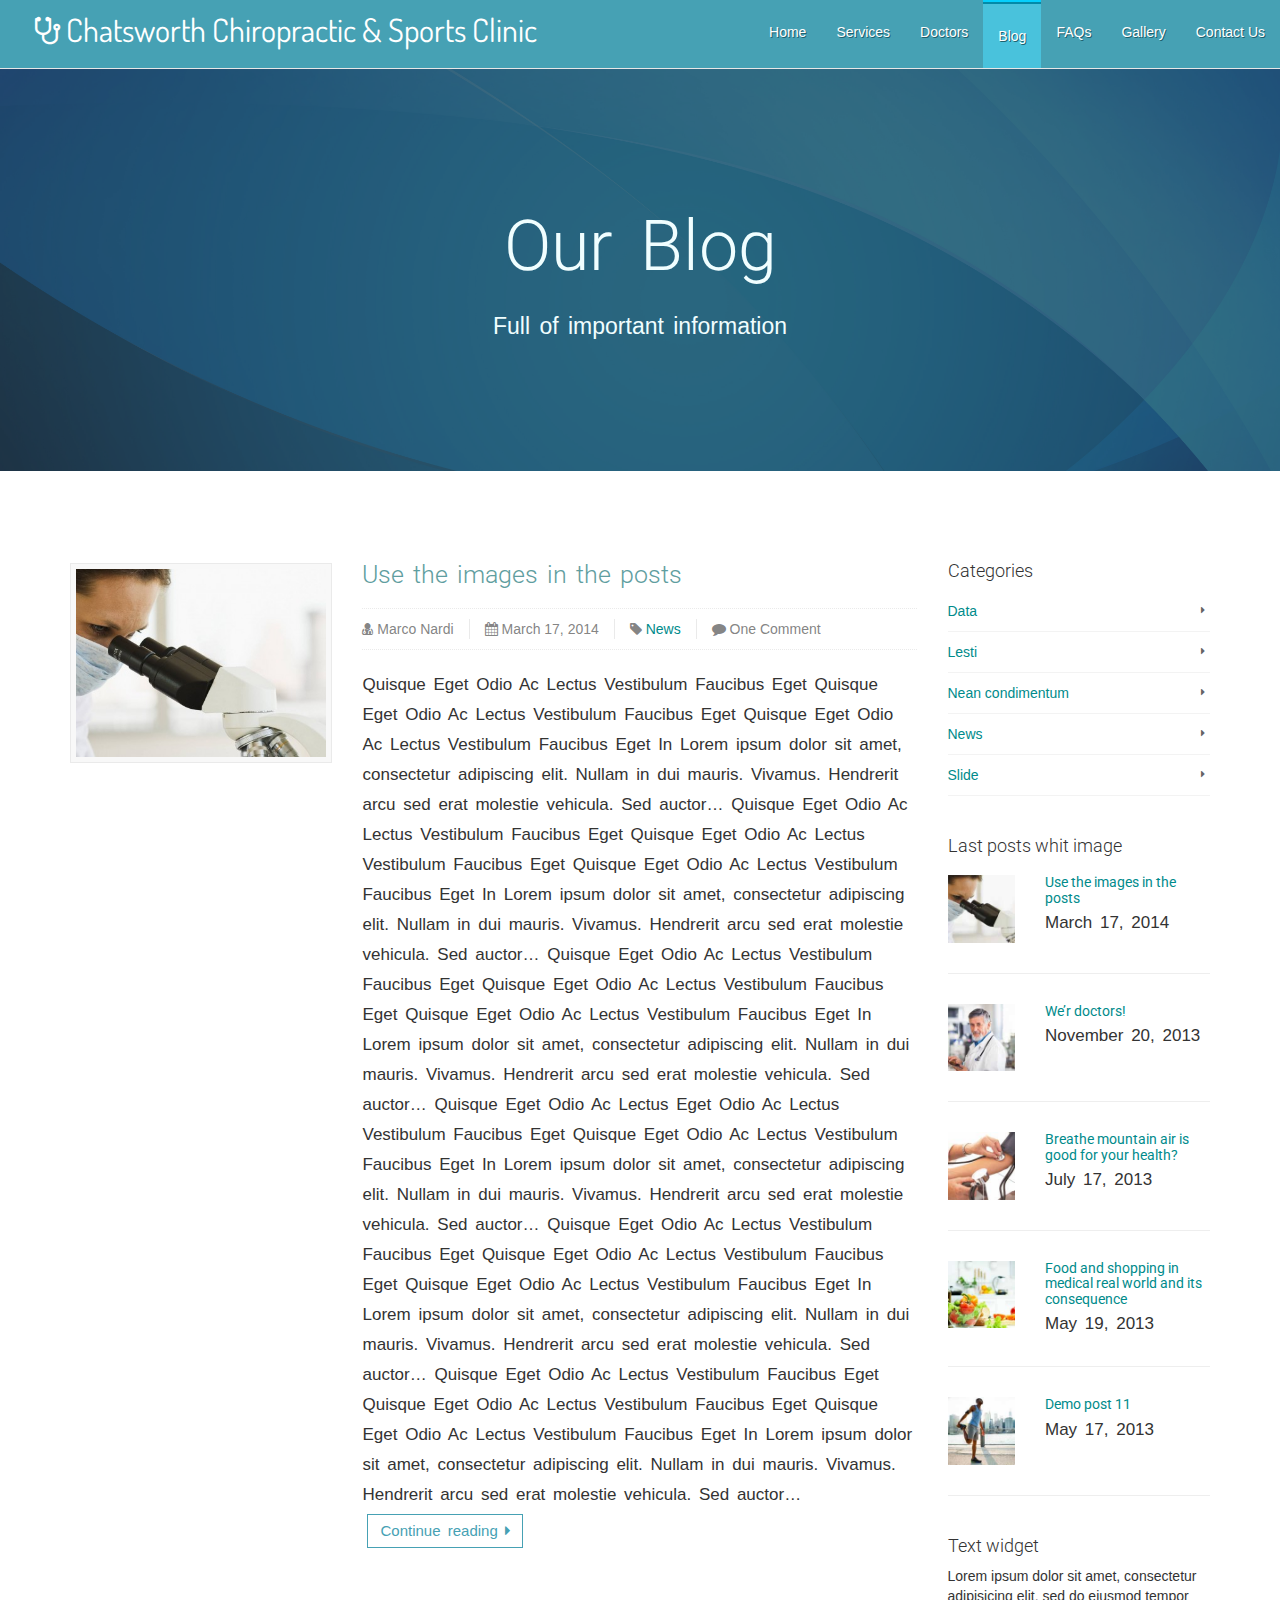
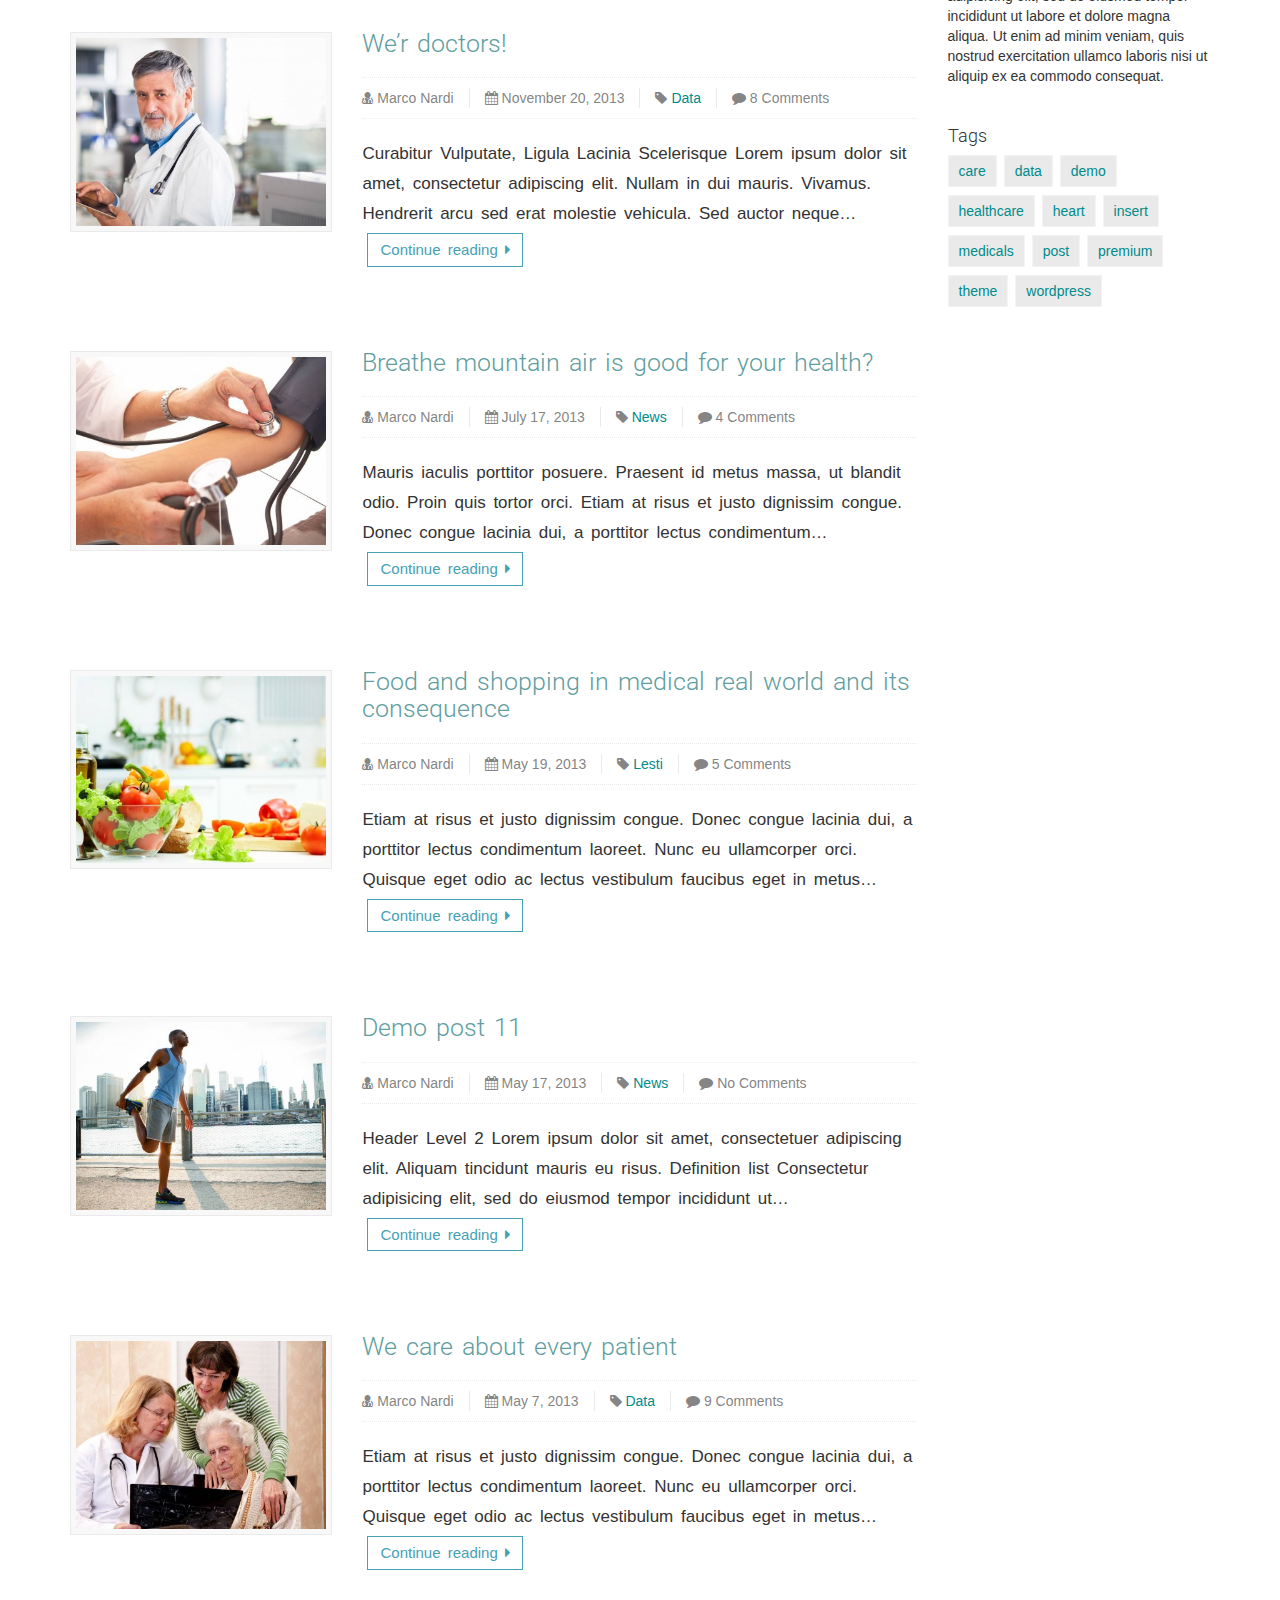
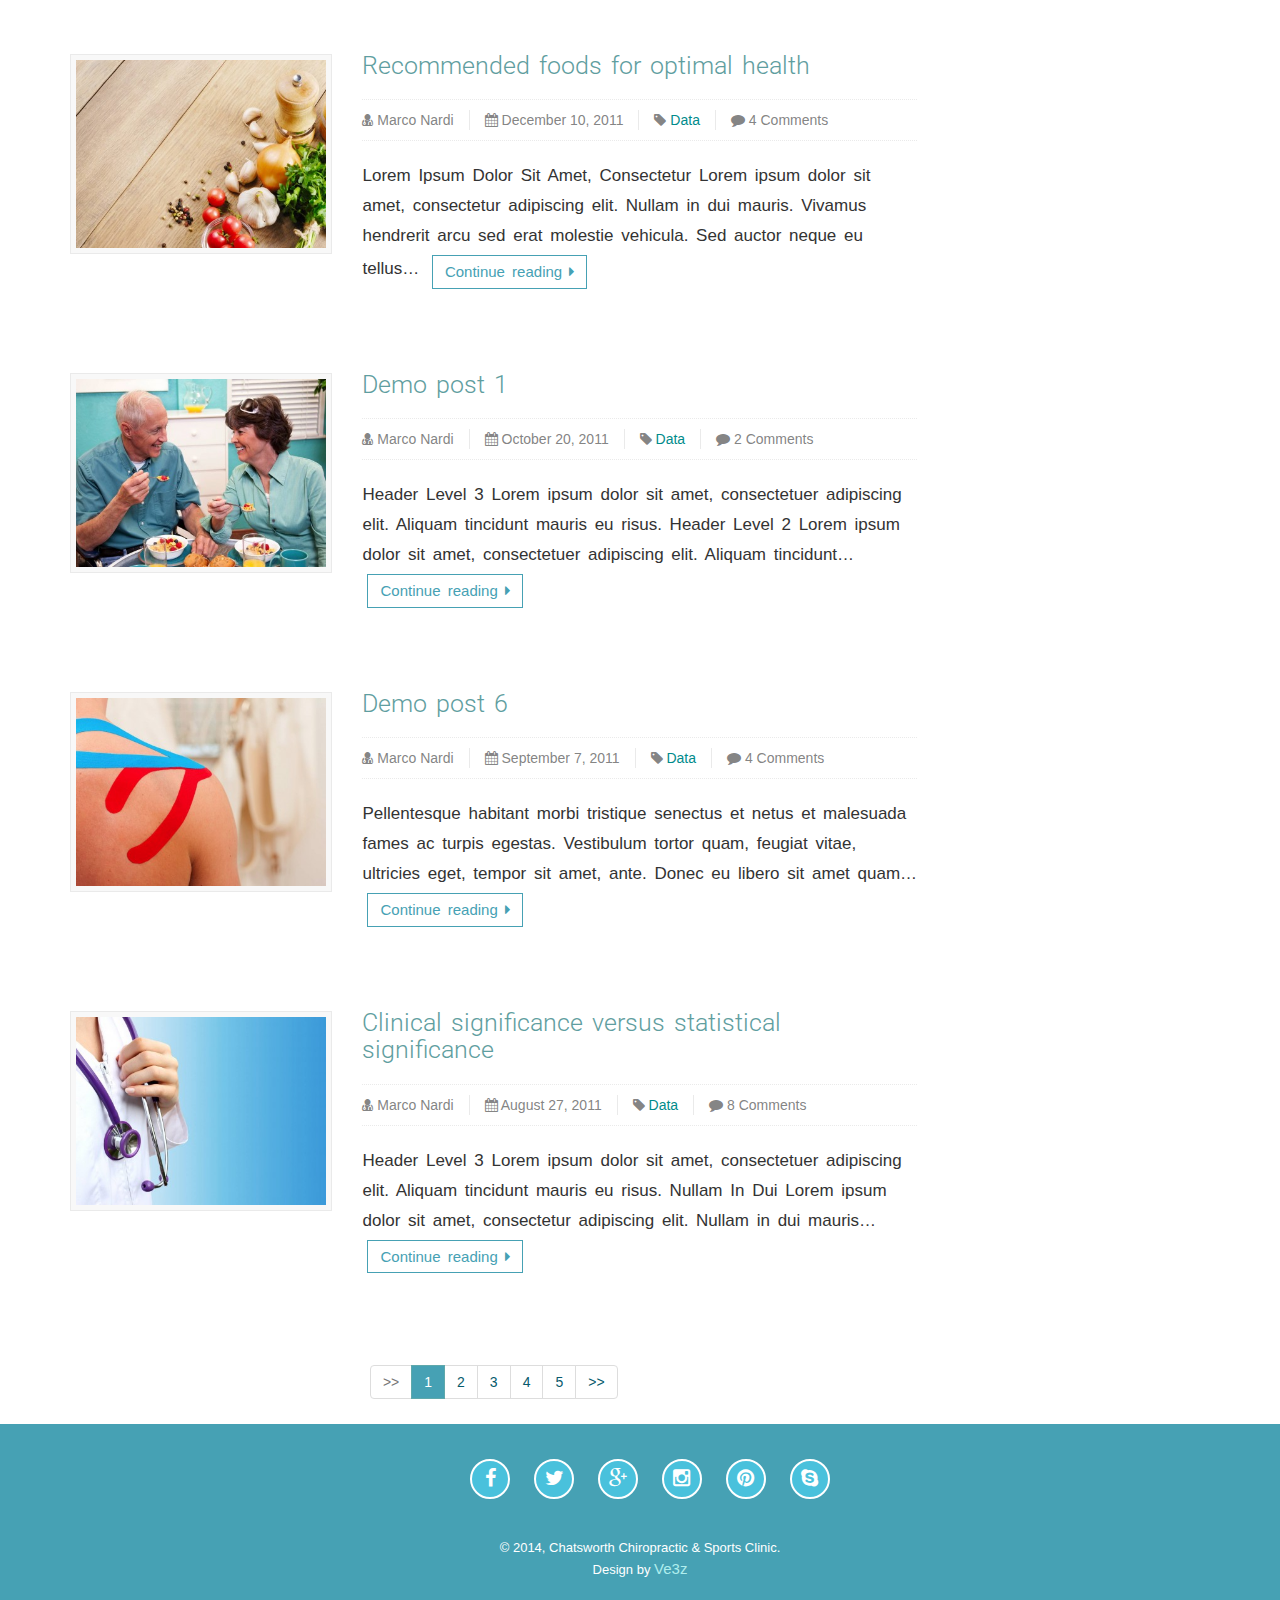
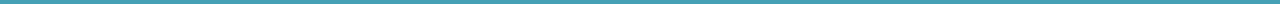
==== blog.html @ d9f6e572 "initial" ====
<!DOCTYPE html>

<html>

	<head>
		<meta charset="UTF-8">
		<meta http-equiv="X-UA-Compatible" content="IE=edge">
	    <meta name="viewport" content="width=device-width, initial-scale=1">
		<link rel="shortcut icon" href="img/season-change.jpg" type="image/x-icon">
		<meta name="keywords" content="Chatsworth Chiropractic and Sports Clinic, Chiropractic, Chiropractor, mr magan , sports clinic" />
		<title>Chatsworth Chiropractic and Sports Clinic</title>
	    <link href='http://fonts.googleapis.com/css?family=Abel' rel='stylesheet' type='text/css'>
	    <!-- <link href='http://fonts.googleapis.com/css?family=Pontano+Sans' rel='stylesheet' type='text/css'>
	    <link href='http://fonts.googleapis.com/css?family=Alegreya+Sans:300,400,500,700' rel='stylesheet' type='text/css'> -->
	    <link href='http://fonts.googleapis.com/css?family=Roboto:400,300,500' rel='stylesheet' type='text/css'>
	    <link href='http://fonts.googleapis.com/css?family=Dosis:300,400,500,600' rel='stylesheet' type='text/css'>
	    

		<link rel="stylesheet" type="text/css" href="assets/css/animate.css">
		<link rel="stylesheet" type="text/css" href="assets/css/bootstrap.min.css">
		<link rel="stylesheet" type="text/css" href="assets/css/font-awesome.min.css">
		<link rel="stylesheet" type="text/css" href="assets/css/main.css">
	</head>

	<body>
		<section class= "navs">
			<nav class="navbar navbar-default navbar-fixed-top" role="navigation">
  				<div class="container-fluid">
    				<!-- Brand and toggle get grouped for better mobile display -->
    				<div class="navbar-header">
      					<button type="button" class="navbar-toggle collapsed" data-toggle="collapse" data-target="#bs-example-navbar-collapse-1">
					        <span class="sr-only">Toggle navigation</span>
					        <span class="icon-bar"></span>
					        <span class="icon-bar"></span>
					        <span class="icon-bar"></span>
	      				</button>
	      				<a class="navbar-brand logo" href="#">
	      					<span><i class="fa fa-stethoscope"></i></span>
	      					Chatsworth Chiropractic & Sports Clinic
	      				</a>
	    			</div>

    		<!-- Collect the nav links, forms, and other content for toggling -->
				    <div class="collapse navbar-collapse" id="bs-example-navbar-collapse-1">
				    	<ul class="nav navbar-nav navbar-right">
					        <li><a href="index.html">Home</a></li>
					        <li><a href="services.html">Services</a></li>
					        <li><a href="doctors.html">Doctors</a></li>
					        <li class="active"><a href="#">Blog</a></li>
							<li><a href="faq.html">FAQs</a></li>
							<li><a href="gallery.html">Gallery</a></li>
							<li><a href="contact.html">Contact Us</a></li>
				      	</ul>
				    </div><!-- /.navbar-collapse -->
				</div><!-- /.container-fluid -->
			</nav>
		</section>

		<section class="blog-title text-center">
			<div class="blog-wrapper">
				<div class="container">
					<div class= "row">	
						<h1 class="headline">Our Blog</h1>
					</div>
					<div class="row">
						<div class="sub-headline">
							<p>Full of important information</p>
						</div>
					</div>	
				</div>
			</div>
		</section>

		<section class= "blog-content">
			<div class= "container">
				<div class= "row">
					<main class="blog1col col-md-9">
			    		<div class="archive">						
							<article class="row">
								
								<div class="col-md-4 col-sm-4">
									<img src="assets/img/blog1.jpg" class="img-responsive center-block img-padder" alt="Medical Theme Health and Care">
								</div>

								<div class="col-md-8 col-sm-8">
									<h4>
										<a href="#">
											Use the images in the posts
										</a>
									</h4>
									<ul class="list-inline info">
										<li><i class="fa fa-user-md"></i> Marco Nardi</li>
										<li><i class="fa fa-calendar"></i> March 17, 2014</li>
										<li><i class="fa fa-tag"></i> <a href="#">News</a></li>
										<li><i class="fa fa-comment"></i> One Comment</li>
									</ul>
								
									<p>
										Quisque Eget Odio Ac Lectus 
										Vestibulum Faucibus Eget Quisque
										 Eget Odio Ac Lectus Vestibulum
										  Faucibus Eget Quisque Eget Odio Ac Lectus Vestibulum Faucibus Eget In Lorem ipsum dolor sit amet, consectetur adipiscing elit. Nullam in dui mauris. Vivamus. Hendrerit arcu sed erat molestie vehicula. Sed auctor…  
										Quisque Eget Odio Ac Lectus 
										Vestibulum Faucibus Eget Quisque
										 Eget Odio Ac Lectus Vestibulum
										  Faucibus Eget Quisque Eget Odio Ac Lectus Vestibulum Faucibus Eget In Lorem ipsum dolor sit amet, consectetur adipiscing elit. Nullam in dui mauris. Vivamus. Hendrerit arcu sed erat molestie vehicula. Sed auctor…  
										Quisque Eget Odio Ac Lectus 
										Vestibulum Faucibus Eget Quisque
										 Eget Odio Ac Lectus Vestibulum
										  Faucibus Eget Quisque Eget Odio Ac Lectus Vestibulum Faucibus Eget In Lorem ipsum dolor sit amet, consectetur adipiscing elit. Nullam in dui mauris. Vivamus. Hendrerit arcu sed erat molestie vehicula. Sed auctor…  
										Quisque Eget Odio Ac Lectus 
									
										 Eget Odio Ac Lectus Vestibulum
										  Faucibus Eget Quisque Eget Odio Ac Lectus Vestibulum Faucibus Eget In Lorem ipsum dolor sit amet, consectetur adipiscing elit. Nullam in dui mauris. Vivamus. Hendrerit arcu sed erat molestie vehicula. Sed auctor…  
										Quisque Eget Odio Ac Lectus 
										Vestibulum Faucibus Eget Quisque
										 Eget Odio Ac Lectus Vestibulum
										  Faucibus Eget Quisque Eget Odio Ac Lectus Vestibulum Faucibus Eget In Lorem ipsum dolor sit amet, consectetur adipiscing elit. Nullam in dui mauris. Vivamus. Hendrerit arcu sed erat molestie vehicula. Sed auctor…  
										Quisque Eget Odio Ac Lectus 
										Vestibulum Faucibus Eget Quisque
										 Eget Odio Ac Lectus Vestibulum
										  Faucibus Eget Quisque Eget Odio Ac Lectus Vestibulum Faucibus Eget In Lorem ipsum dolor sit amet, consectetur adipiscing elit. Nullam in dui mauris. Vivamus. Hendrerit arcu sed erat molestie vehicula. Sed auctor…  
										<a href="#" class="service-rm-btn btn btn-primary">
											Continue reading <i class="fa fa-caret-right"></i></a>
									</p>
									
										
								</div>
							</article>
						
												
							<article class="row">
								<div class="col-md-4 col-sm-4">
									<img src="assets/img/blog2.jpg" class="img-responsive center-block img-padder" alt="Medical Theme Health and Care">
								</div>

								<div class="col-md-8 col-sm-8">
									<h4>
										<a href="#">We’r doctors!</a>
									</h4>
									<ul class="list-inline info">
										<li><i class="fa fa-user-md"></i> Marco Nardi</li>
										<li><i class="fa fa-calendar"></i> November 20, 2013</li>
										<li><i class="fa fa-tag"></i> <a href="#">Data</a></li>
										<li><i class="fa fa-comment"></i> 8 Comments</li>
									</ul>
									<p>
										Curabitur Vulputate, Ligula Lacinia Scelerisque Lorem ipsum dolor sit amet, consectetur adipiscing elit. Nullam in dui mauris. Vivamus. Hendrerit arcu sed erat molestie vehicula. Sed auctor neque…  
										<a href="#" class="service-rm-btn btn btn-primary">
											Continue reading <i class="fa fa-caret-right"></i></a>
									</p>
								</div>
							</article>
								

							<article class="row">
								
								<div class="col-md-4 col-sm-4">
									<img src="assets/img/blog3.jpg" class="img-responsive center-block img-padder" alt="Medical Theme Health and Care">
								</div>

								<div class="col-md-8 col-sm-8">
									<h4>
										<a href="#">Breathe mountain air is good for your health?</a>
									</h4>
									<ul class="list-inline info">
										<li><i class="fa fa-user-md"></i> Marco Nardi</li>
										<li><i class="fa fa-calendar"></i> July 17, 2013</li>
										<li><i class="fa fa-tag"></i> <a href="#">News</a></li>
										<li><i class="fa fa-comment"></i> 4 Comments</li>
									</ul>
									<p>
										Mauris iaculis porttitor posuere. Praesent id metus massa, ut blandit odio. Proin quis tortor orci. Etiam at risus et justo dignissim congue. Donec congue lacinia dui, a porttitor lectus condimentum…  
										<a href="#" class="service-rm-btn btn btn-primary">
											Continue reading <i class="fa fa-caret-right"></i></a>
									</p>
								</div>
							</article>
						
												
							<article class="row">

								<div class="col-md-4 col-sm-4">
									<img src="assets/img/blog4.jpg" class="img-responsive center-block img-padder" alt="Medical Theme Health and Care">
								</div>

								<div class="col-md-8 col-sm-8">
									<h4>
										<a href="#">Food and shopping in medical real world and its consequence</a>
									</h4>
									<ul class="list-inline info">
										<li><i class="fa fa-user-md"></i> Marco Nardi</li>
										<li><i class="fa fa-calendar"></i> May 19, 2013</li>
										<li><i class="fa fa-tag"></i> <a href="#">Lesti</a></li>
										<li><i class="fa fa-comment"></i> 5 Comments</li>
									</ul>
									<p>
										Etiam at risus et justo dignissim congue. Donec congue lacinia dui, a porttitor lectus condimentum laoreet. Nunc eu ullamcorper orci. Quisque eget odio ac lectus vestibulum faucibus eget in metus…  
										<a href="#" class="service-rm-btn btn btn-primary">
											Continue reading <i class="fa fa-caret-right"></i></a>
									</p>
								</div>
							</article>
						
												
							<article class="row">
								<div class="col-md-4 col-sm-4">
									<img src="assets/img/blog5.jpg" class="img-responsive  center-block img-padder" alt="Medical Theme Health and Care">
								</div>
								<div class="col-md-8 col-sm-8">
									<h4>
										<a href="#">Demo post 11</a>
									</h4>
									<ul class="list-inline info">
										<li><i class="fa fa-user-md"></i> Marco Nardi</li>
										<li><i class="fa fa-calendar"></i> May 17, 2013</li>
										<li><i class="fa fa-tag"></i> <a href="#">News</a></li>
										<li><i class="fa fa-comment"></i> No Comments</li>
									</ul>
									<p>
										Header Level 2 Lorem ipsum dolor sit amet, consectetuer adipiscing elit. Aliquam tincidunt mauris eu risus. Definition list Consectetur adipisicing elit, sed do eiusmod tempor incididunt ut…  
										<a href="#" class="service-rm-btn btn btn-primary">
											Continue reading <i class="fa fa-caret-right"></i></a>
									</p>
								</div>
							</article>
								

							<article class="row">
								<div class="col-md-4 col-sm-4">
									<img src="assets/img/blog6.jpg" class="img-responsive center-block img-padder" alt="iStock_000008003914XLarge">
								</div>

								<div class="col-md-8 col-sm-8">
									<h4>
										<a href="#">We care about every patient</a>
									</h4>
									<ul class="list-inline info">
										<li><i class="fa fa-user-md"></i> Marco Nardi</li>
										<li><i class="fa fa-calendar"></i> May 7, 2013</li>
										<li><i class="fa fa-tag"></i> <a href="#">Data</a></li>
										<li><i class="fa fa-comment"></i> 9 Comments</li>
									</ul>
									<p>
										Etiam at risus et justo dignissim congue. Donec congue lacinia dui, a porttitor lectus condimentum laoreet. Nunc eu ullamcorper orci. Quisque eget odio ac lectus vestibulum faucibus eget in metus…  
										<a href="#" class="service-rm-btn btn btn-primary">
											Continue reading <i class="fa fa-caret-right"></i></a>
									</p>
								</div>
							</article>
								

							<article class="row">
								<div class="col-md-4 col-sm-4">
									<img src="assets/img/blog7.jpg" class="img-responsive center-block img-padder" alt="Medical Theme Health and Care">
								</div>

								<div class="col-md-8 col-sm-8">
									<h4>
										<a href="#">Recommended foods for optimal health</a>
									</h4>
									<ul class="list-inline info">
										<li><i class="fa fa-user-md"></i> Marco Nardi</li>
										<li><i class="fa fa-calendar"></i> December 10, 2011</li>
										<li><i class="fa fa-tag"></i> <a href="#">Data</a></li>
										<li><i class="fa fa-comment"></i> 4 Comments</li>
									</ul>
									<p>
										Lorem Ipsum Dolor Sit Amet, Consectetur Lorem ipsum dolor sit amet, consectetur adipiscing elit. Nullam in dui mauris. Vivamus hendrerit arcu sed erat molestie vehicula. Sed auctor neque eu tellus…  
										<a href="#" class="service-rm-btn btn btn-primary">
											Continue reading <i class="fa fa-caret-right"></i></a>
									</p>
								</div>
							</article>
								

							<article class="row">

								<div class="col-md-4 col-sm-4">
									<img src="assets/img/blog8.jpg" class="img-responsive center-block img-padder" alt="Medical Theme Health and Care">
								</div>

								<div class="col-md-8 col-sm-8">
									<h4>
										<a href="#">Demo post 1</a>
									</h4>
									<ul class="list-inline info">
										<li><i class="fa fa-user-md"></i> Marco Nardi</li>
										<li><i class="fa fa-calendar"></i> October 20, 2011</li>
										<li><i class="fa fa-tag"></i> <a href="#">Data</a></li>
										<li><i class="fa fa-comment"></i> 2 Comments</li>
									</ul>
									<p>
										Header Level 3 Lorem ipsum dolor sit amet, consectetuer adipiscing elit. Aliquam tincidunt mauris eu risus. Header Level 2 Lorem ipsum dolor sit amet, consectetuer adipiscing elit. Aliquam tincidunt…  
										<a href="#" class="service-rm-btn btn btn-primary">
											Continue reading <i class="fa fa-caret-right"></i></a>
									</p>
								</div>
							</article>
								

							<article class="row">

								<div class="col-md-4 col-sm-4">
									<img src="assets/img/blog9.jpg" class="img-responsive center-block img-padder" alt="fisioterapia4">
								</div>

								<div class="col-md-8 col-sm-8">
									<h4>
										<a href="#">Demo post 6</a>
									</h4>
									<ul class="list-inline info">
										<li><i class="fa fa-user-md"></i> Marco Nardi</li>
										<li><i class="fa fa-calendar"></i> September 7, 2011</li>
										<li><i class="fa fa-tag"></i> <a href="#">Data</a></li>
										<li><i class="fa fa-comment"></i> 4 Comments</li>
									</ul>
								
									<p>
										Pellentesque habitant morbi tristique senectus et netus et malesuada fames ac turpis egestas. Vestibulum tortor quam, feugiat vitae, ultricies eget, tempor sit amet, ante. Donec eu libero sit amet quam…  
										<a href="#" class="service-rm-btn btn btn-primary">
											Continue reading <i class="fa fa-caret-right"></i></a>
									</p>
								</div>
							</article>
						
												
							<article class="row">

								<div class="col-md-4 col-sm-4">
									<img src="assets/img/blog10.jpg" class="img-responsive center-block img-padder" alt="Fotolia_29513120_Subscription_XL">
								</div>

								<div class="col-md-8 col-sm-8">
									<h4>
										<a href="#">Clinical significance versus statistical significance</a>
									</h4>
									<ul class="list-inline info">
										<li><i class="fa fa-user-md"></i> Marco Nardi</li>
										<li><i class="fa fa-calendar"></i> August 27, 2011</li>
										<li><i class="fa fa-tag"></i> <a href="#">Data</a></li>
										<li><i class="fa fa-comment"></i> 8 Comments</li>
									</ul>
								
									<p>
										Header Level 3 Lorem ipsum dolor sit amet, consectetuer adipiscing elit. Aliquam tincidunt mauris eu risus. Nullam In Dui Lorem ipsum dolor sit amet, consectetur adipiscing elit. Nullam in dui mauris…  
										<a href="#" class="service-rm-btn btn btn-primary">
											Continue reading <i class="fa fa-caret-right"></i></a>
									</p>
								</div>
							</article>
						
																	
							<div class="row">
				    			<div class="col-md-6 col-md-offset-3 text-center">
				    				<ul class="pagination">
										<li class="disabled"><a href="#">&gt;&gt;</a></li>
										<li class="active"><a href="#">1 <span class="sr-only">(current)</span></a></li>
									  	<li><a href="#">2</a></li>
									  	<li><a href="#">3</a></li>
									  	<li><a href="#">4</a></li>
									  	<li><a href="#">5</a></li>
									  	<li><a href="#">&gt;&gt;</a></li>
									</ul>
				    			</div>
				    		</div>
						</div>  <!-- end of archive -->
					</main>


					<aside class="col-md-3 ">
						<div class="widget widget_categories" id="categories-3">
							<h4><span>Categories</span></h4>
							<ul>
								<li class="cat-item cat-item-4">
									<a href="#" title="View all posts filed under Data">Data</a>
								</li>

								<li class="cat-item cat-item-3">
									<a href="#" title="View all posts filed under Lesti">Lesti</a>
								</li>

								<li class="cat-item cat-item-5">
									<a href="#" title="View all posts filed under Nean condimentum">Nean condimentum</a>
								</li>

								<li class="cat-item cat-item-1">
									<a href="#" title="View all posts filed under News">News</a>
								</li>

								<li class="cat-item cat-item-21">
									<a href="#" title="View all posts filed under Slide">Slide</a>
								</li>
							</ul>
						</div>

						<div class="widget widget_iw_last_posts" id="iw_last_posts-3">
							<h4><span>Last posts whit image</span></h4>		
							<div class="row">
								<div class="col-md-4 col-xs-3">
									<a href="#">
										<img src="assets/img/blog1_min.jpg" class="img-responsive h5 wp-post-image" alt="Medical Theme Health and Care">
									</a>
								</div>
							
								<div class="col-md-8 col-xs-9">
									<h5>
										<a href="#">Use the images in the posts</a>
									</h5>
									<p>
										<time datetime="2014-03-17">March 17, 2014</time>
										<br>
									</p>
								</div>
							</div><!-- /.row -->

							<hr>
												
							<div class="row">
								<div class="col-md-4 col-xs-3">
									<a href="#">
										<img src="assets/img/blog2_min.jpg" class="img-responsive h5 wp-post-image" alt="Medical Theme Health and Care">
									</a>
								</div>
							
								<div class="col-md-8 col-xs-9">
									<h5>
										<a href="#">We’r doctors!</a>
									</h5>
									<p>
										<time datetime="2013-11-20">November 20, 2013</time><br>
									</p>
								</div>
							</div><!-- /.row -->
							<hr>
												
							<div class="row">
								<div class="col-md-4 col-xs-3">
									<a href="#">
										<img src="assets/img/blog3_min.jpg" class="img-responsive h5 wp-post-image" alt="Medical Theme Health and Care">
									</a>
								</div>
							
								<div class="col-md-8 col-xs-9">
									<h5>
										<a href="#">Breathe mountain air is good for your health?
										</a>
									</h5>
									<p>
										<time datetime="2013-07-17">July 17, 2013</time><br>
									</p>
								</div>
							</div><!-- /.row -->
							<hr>
						
												
							<div class="row">
								<div class="col-md-4 col-xs-3">
									<a href="#">
										<img src="assets/img/blog4_min.jpg" class="img-responsive h5 wp-post-image" alt="Medical Theme Health and Care">
									</a>
								</div>
							
								<div class="col-md-8 col-xs-9">
									<h5>
										<a href="#">Food and shopping in medical real world and its consequence</a>
									</h5>
									<p>
										<time datetime="2013-05-19">May 19, 2013</time><br>
									</p>
								</div>
							</div><!-- /.row -->
							<hr>
											
							<div class="row">
								<div class="col-md-4 col-xs-3">
									<a href="#">
										<img src="assets/img/blog5_min.jpg" class="img-responsive h5 wp-post-image" alt="Medical Theme Health and Care">
									</a>
								</div>
							
								<div class="col-md-8 col-xs-9">
									<h5>
										<a href="#">Demo post 11</a>
									</h5>
									<p>
										<time datetime="2013-05-17">May 17, 2013</time><br>
									</p>
								</div>
							</div><!-- /.row -->
							<hr>
						            
	    				</div>
	    				<div class="widget widget_text" id="text-3">
	    					<h4>
	    						<span>Text widget</span>
	    					</h4>
    						<div class="textwidget">
    							Lorem ipsum dolor sit amet, consectetur adipisicing elit, sed do eiusmod tempor incididunt ut labore et dolore magna aliqua. Ut enim ad minim veniam, quis nostrud exercitation ullamco laboris nisi ut aliquip ex ea commodo consequat.
    						</div>
						</div>
						<div class="widget widget_tag_cloud" id="tag_cloud-3">
							<h4><span>Tags</span></h4>
							<div class="tagcloud">
								<a href="#" title="2 topics" style="font-size: 16.4pt;">care</a>
								<a href="#" title="2 topics" style="font-size: 16.4pt;">data</a>
								<a href="#" title="2 topics" style="font-size: 16.4pt;">demo</a>
								<a href="#" title="2 topics" style="font-size: 16.4pt;">healthcare</a>
								<a href="#" title="1 topic" style="font-size: 8pt;">heart</a>
								<a href="#" title="1 topic" style="font-size: 8pt;">insert</a>
								<a href="#" title="3 topics" style="font-size: 22pt;">medicals</a>
								<a href="#" title="2 topics" style="font-size: 16.4pt;">post</a>
								<a href="#" title="2 topics" style="font-size: 16.4pt;">premium</a>
								<a href="#" title="1 topic" style="font-size: 8pt;">theme</a>
								<a href="#" title="3 topics" style="font-size: 22pt;">wordpress</a>
							</div>
						</div>
					</aside>
				</div>  <!-- end of row -->
			</div>  <!-- end of container -->
		</section>

		<section id="footer">
			<div class="container">
				<div class="row">
					<div class="col-md-6 col-md-offset-3">
						<ul class="text-center contact">
				        	<li class= "socials-icons">
								<a href="#" data-toggle="tooltip" title="Share in Facebook" class="facebook"><i class="fa fa-facebook"></i></a>
							</li>
							<li class= "socials-icons">
								<a href="#" data-toggle="tooltip" title="Share in Twitter" class="twitter"><i class="fa fa-twitter"></i></a>
							</li>
							<li class= "socials-icons">
								<a href="#" data-toggle="tooltip" title="Share in Google +" class="google-plus"><i class="fa fa-google-plus"></i></a>
							</li>
							<li class= "socials-icons">
								<a href="#" data-toggle="tooltip" title="Share in Instagram" class="instagram"><i class="fa fa-instagram"></i></a>
							</li>
							<li class= "socials-icons">
								<a href="#" data-toggle="tooltip" title="Share in Pinterest" class="pinterest"><i class="fa fa-pinterest"></i></a>
							</li>
							<li class= "socials-icons">
								<a href="#" data-toggle="tooltip" title="Connect with Skype" class="skype"><i class="fa fa-skype"></i></a>
							</li>
				      	</ul>
					</div>
				</div>
				<div class="row">
					<div class="col-md-12">
						<div class="copy-right-text text-center">
							&copy;  2014, Chatsworth Chiropractic & Sports Clinic. <br>Design by <a href="https://www.ve3z.co.za.com/">Ve3z</a>
						</div>
					</div>
				</div>
			</div>
		</section>

		<script type="text/javascript" src="assets/js/jquery.min.js"></script>
		<script type="text/javascript" src="assets/js/wow.min.js"></script>
		<script type="text/javascript" src="assets/js/bootstrap.min.js"></script>
		<script type="text/javascript" src="assets/js/isotope.pkgd.min.js"></script>		



		<script>
      		new WOW().init();
		</script>

	</body>
</html>
---- assets/css/main.css ----
/*
Theme Name: HealthCare
Theme URI: http://themewagon.com/demo/HealthCare/
Author: ThemeWagon
Author URI: http://themewagon.com/
Description: A responsive theme for commercial medical purpose. Built with HTML5, CSS3, Bootstrap framework. Google fonts, Font Awesome Icon integrated
Version: 1.1.2014.11
License: GNU General Public License v3
License URI: http://www.gnu.org/licenses/gpl-3.0.txt
Tags: responsive layout, multiple-page, parallax 
Text Domain:
*/

/**
 * Table of Contents:
 *
 * 1. - Home
        1.1 - heading-slider
        1.2 - starting-text
        1.3 - reason for choice
        1.4 - testimonial
 * 2. - Service
 * 3. - Doctor
        3.1 - doctor-list
        3.2 - job
 * 4. - Blog
 * 5. - FAQ
 * 6. - Gallery
 * 7. - Contact
 * -----------------------------------------------------------------------------
 */

 * {outline: none !important;}


/*============================================Global============================================ */
ul li
{
    list-style: none;
    display: inline-block;
}
li a
{
    text-decoration: none;
}
.form-control, .input-group-addon
{
    border-radius: 0px;
}
.title
{
    padding: 50px 0px;
    margin-top: 65px
}
a 
{
    color: darkcyan;
}
a:hover
{
    text-decoration: none;
}

.btn {
    font-family: 'Raleway', sans-serif;
}

.pagination
{
    border-radius: 0px;
}
.pagination>.active>a, .pagination>.active>span, .pagination>.active>a:hover, .pagination>.active>span:hover, .pagination>.active>a:focus, .pagination>.active>span:focus {
    background-color: #46A1B4;
    border-color: #5FA8AB;
}
.pagination>li>a, .pagination>li>span {

color: #085A6C;
background-color: #fff;
border: 1px solid #ddd;
}

p
{
    font-family: 'Cormorant Garamond', sans-serif;
    word-spacing: 3px;
    font-size: 17px;
}
h1, h2, h3, h4, h5, h6
{
    font-family: 'Roboto', sans-serif;
    font-weight: 300;
}
.send 
{
    margin-bottom: 20px;
}

.owl-pagination 
{
    display: none;
}

/* ----------------------------------------Header --------------------------------------------*/
.section-title
{
    background: url(../img/6177817673_5ba53ffc2a_z.jpg);
    background-size: cover;
    vertical-align: middle;
    background-position: center;
    color: #F0FEFF;
}
.section-title .headline
{
    font-size: 70px;
    word-spacing: 10px;
}
.section-wrapper
{
    background-color: rgba(45, 53, 56, 0.78);
    padding: 78px 0px;
    margin-top: 65px;
}


.section-header{
  font-size: 2em;
  border-bottom: 1px dotted #ccc;
  padding: 1em 0;
}

/* --------------------------------------  navs  ----------------------------------------------- */

.logo
{
    font-family: 'Dosis', sans-serif;
}
.nav.navbar-nav 
{
    /* padding: 0px 20px; */
}
.navbar-default
{
    /*background-color: #267D90;*/
    background-color: #46a1b4;
}
.navbar-default .navbar-header .logo
{
    font-size: 32px;
    color: #fff;
}
.navbar-nav li 
{
    /* border-right: 1px solid #54aec2; */
    padding: 7px 0px;
}
.navbar-default .navbar-nav li a 
{
    text-shadow: 1px 1px 0px #20606D;
    color: #fff;
}
.navbar-default .navbar-nav>.active
{
    /*background-color: rgba(5, 207, 252, 0.62);*/
    background-color: rgba(76, 214, 245, 0.62);
    border-top: 4px ridge rgb(5, 207, 252);
}
.navbar-default .navbar-nav>li>a:hover, .navbar-default .navbar-nav>li>a:focus 
{
    color: #fff;
}
li:last-child 
{
    border-right: transparent;
}
.navbar-default .navbar-nav>li:hover, .navbar-default .navbar-nav>li:focus {
    background-color: #377F8F;
    color: white;
    border-bottom: 4px ridge rgb(5, 207, 252);
}
.navbar-fixed-top .navbar-collapse
{
    /* max-height: 415px; */
}
.container-fluid 
{
    margin-left: 20px;
}
.navbar-default .navbar-nav>.active>a, .navbar-default .navbar-nav>.active>a:hover, .navbar-default .navbar-nav>.active>a:focus
{
    color: #fff;
    background-color: transparent;
}
.navbar-default .navbar-nav>.active:hover 
{
    background-color: rgba(5, 207, 252, 0.62);
    border-bottom: none;
}

/* -------------------------------------------Sidebar------------------------------------------- */
.blog-content aside .widget, .faq-content aside .widget
{
    margin-bottom: 40px;
}
.widget h4, 
{
    background: url("../img/title-bg.png") repeat-x scroll 0 4px rgba(0, 0, 0, 0);
    font-weight: bold;
    margin-bottom: 10px;
    margin-top: 0;
}
.widget.widget_iw_last_posts h5 
{
    margin-bottom: 5px;
    font-weight: 400;
}
.widget h4 span, .special-service h2 span
{
    background: white;
    padding-right: 10px;
}
.widget h5 
{
    text-transform: none;
    font-size: 14px;
    margin-top: 10px;
}
.widget ul 
{
    padding-left: 0;
    list-style: none;
}
.widget ul li 
{
    border-bottom: 1px solid #f3f3f3;
    -webkit-transition: all 0.2s ease-in-out;
    transition: all 0.2s ease-in-out;
    list-style: none;
    display: block;
    padding: 10px 20px 10px 0;
    position: relative;
}
.widget ul li:hover 
{
    background: #f8f8f8;
    padding-left: 10px;
}
.widget ul li:hover a
{
    text-decoration: none;
}
.widget ul li:before 
{
    color: #646464;
    content: "\f0da";
    font-family: FontAwesome;
    position: absolute;
    right: 5px;
    top: 12px;
    font-size: 11px;
    -webkit-transition: all 0.2s ease-in-out;
    transition: all 0.2s ease-in-out;
}
.widget.widget_tag_cloud .tagcloud a 
{
    background-color: #eaeaea;
    border: 1px solid #f3f3f3;
    padding: 5px 10px;
    margin: 0 3px 8px 0;
    font-size: 14px !important;
    display: inline-block;
}

/* ------------------------------------   appointment  ----------------------------------------- */

.appointment
{
    background-color: #e6e6e6;
}
.appointment .header 
{
    background-color: #46a1b4;
    min-height: 99px;
    height: auto !important;
    padding: 10px 23px 0px;
    margin: 0px 0px 30px;
    border-radius: 3px;
    -moz-border-radius: 3px;
    -webkit-border-radius: 3px;
    background-image: -webkit-gradient(linear, left top, left bottom, from(rgba(255,255,255,.2)), to(rgba(0,0,0,0)));
    background-image: -webkit-linear-gradient(top, rgba(255,255,255,.2), rgba(0,0,0,0));
    background-image: -moz-linear-gradient(top, rgba(255,255,255,.2), rgba(0,0,0,0));
    background-image: -ms-linear-gradient(top, rgba(255,255,255,.2), rgba(0,0,0,0));
    background-image: -o-linear-gradient(top, rgba(255,255,255,.2), rgba(0,0,0,0));
    background-image: linear-gradient(top, rgba(255,255,255,.2), rgba(0,0,0,0));
}
.appointment .header h2, .appointment .header .number 
{
    text-shadow: 1px 1px 0px #20606D;
    color: #ffffff;
    font-size: 24px;
    line-height: 40px;
    font-weight: normal;
}  
.appointment .header a i
{
    width: 32px;
    height: 32px;
    border-radius: 16px;
    border: 2px solid #fff;
    background: #6DBEC2;
    color: white;
    padding-top: 3px;
    padding-left: 6px;
}
.appointment .header .or 
{
    display: block;
    width: 100%;
    height: 35px;
    background: url(../img/or-bg.png) center center no-repeat; 
    font-size: 14px;
    color: #fff;
    text-align: center;
    line-height: 35px;
    position: relative;
    top: 17px;
}
.captcha-container 
{
    margin: 0 0 20px;
}
.captcha-container img 
{
    vertical-align: top;
    margin: 10px 0px;
}
.appointment .input-group
{
    padding: 10px 0px;
}

/* ========================================= 1. Home============================================= */


/* -------------------------------------- 1.1 heading-slider---------------------------------------- */
.slider-inner 
{
    /*background-color: rgba(21, 7, 7, 0.55);*/
    background-color: rgba(51, 71, 90, 0.32);
    width: 100%;
    color: white;
    height: 700px;
}
.slider-inner-text
{
    margin: 262px 0px;
    width: 50%
}
.slider-1
{
    background: url(../img/slider1.jpg);
    width: 100%;
    background-size: cover;
    vertical-align: middle;
    background-position-x: 75%;
    background-position-y: 5%;
}
.slider-2
{
    background: url(../img/slider2.jpg);
    width: 100%;
    background-size: cover;
    background-position-x: 65%;
    background-position-y: 5%;
}
.slider-3
{
    background: url(../img/slider3.jpg);
    width: 100%;
    background-size: cover;
    background-position-x: 75%;
    background-position-y: 5%;
}
.slider-inner h1 
{
    margin-bottom: 35px;
    font-size: 70px;
}
.slider-inner-text p
{
    font-size: 23px;
}
/*---------------------------------------------- 1.2 starting-text ----------------------------------*/

section.starting-text 
{
    background-color: rgba(70, 161, 180, 0.82);
    background: -webkit-linear-gradient(left top, #085A6C , #3E8B90);
    background: -o-linear-gradient(bottom right, #085A6C , #3E8B90);
    background: -moz-linear-gradient(bottom right, #085A6C , #3E8B90);
    background: linear-gradient(to bottom right, #085A6C , #3E8B90);
    margin-top: -37px;
}
.welcome 
{
    padding: 48px 68px;
    text-align: center;
}
.welcome-title 
{
    font-size: 50px;
    padding-bottom: 15px;
    /*color: #B0FFF6;*/
    color: #FFFFFF;
    text-shadow: 1px 1px 2px #083944;
}
.welcome-txt 
{
    font-size: 18px;
    color: #fff;
    line-height: 35px;
    margin-bottom: 26px;
    padding-top: 26px;
    letter-spacing: 1px;
}
.welcome-btn
{
    background-color: #fff;
    margin-top: 20px;
    color: #46a1b4;
    border-radius: 0px;
    font-size: 16px;
    transition: all 0.3s ease-in;
    padding: 13px 20px;
    border: 2px solid #fff;
}
.welcome-btn:hover 
{
    color: white;
    background-color: #46a1b4;
}
/* ----------------------------------- 1.3 reason for choise------------------------------------ */

.service-heading 
{
    padding: 20px 0px;
    color: darkcyan;
    font-size: 29px;
}

.service-img 
{
    opacity: 0.9;
}
/* .fa-facebook , .fa-twitter ,.fa-google-plus , .fa-instagram , .fa-pinterest , .fa-skype{

    margin-top: 7px;
} */
.form-control {
    height: 38px !important;
}
.hservice {
    /*background: rgb(242, 247, 255);*/
    background-color: rgba(185, 208, 240, 0.16);
    border: 1px solid #CED8E7;
    margin: 30px 0px;
    padding-bottom: 30px;
    transition: all 0.3s ease-in;
}
.hservice:hover 
{
    box-shadow: 0px 2px 3px 2px #CED8E7;
}

.hservice:hover .service-img 
{
    opacity: 1;
}
.service-description p 
{
    padding: 0px 10px;
    line-height: 25px;
}
/* ------------------------------------- 1.4 testimonial-------------------------------------------- */
#testimonial
{
    background: url(../img/1786577.jpg);
    width: 100%;
    background-size: cover;
    margin-top: 20px;
    color: rgb(134, 132, 132);
}
.testimonial-wrapper
{
    background-color: rgba(0, 0, 0, 0.87);
    padding: 40px 0px;
}
.client-content h1 
{
    font-size: 51px;
}
.sub-headline p 
{
    font-size: 23px;
}
.client-comment 
{
    font-size: 18px;
    padding: 30px 0px;
    line-height: 30px;
}
#client-speech img 
{
    margin-top: 40px;
    margin-bottom: 20px;
    border: 10px solid rgb(131, 129, 137);
}
/* ========================================= 2. Service=========================================== */
.service-title
{
    background: url(../img/gradient-blue-computer.jpg);
    background-size: cover;
    vertical-align: middle;
    background-position: center;
    color: #F0FEFF;
}
.service-title .headline 
{
    font-size: 70px;
    word-spacing: 10px;
}
.service-wrapper
{
    /*background-color: rgba(45, 53, 56, 0.28);*/
    background-color: rgba(70, 161, 180, 0.62);
    padding: 78px 0px;
    margin-top: 65px;
}
.service
{
    padding: 40px 20px;
    transition: all 0.5s ease 0s;
}
.featured-service-content 
{
    margin: 40px 0px;
}
.service .service-icon i
{
    width: 150px;
    height: 150px;
    border-radius: 75px;
    border: 2px solid #6DBEC2;
    background: #fff;
    color: #6DBEC2;
    padding-top: 38px;
    transition: all 0.7s ease 0s;
}
.about-service h3 
{
    padding: 12px 0px;
    color: darkcyan;
}

.about-service p 
{
    padding: 0px 10px;
}
.service:hover .service-icon i
{
    color: white;
    background-color: #6DBEC2;
}
.service:hover .about-service h3
{
    color: #02A2B6;
}
.special-service
{
    margin-top: 50px;
}
.service-tab 
{
    margin-top: 50px;
}

.service-item 
{
    padding: 30px 0px;
}
.service-item img 
{
    margin-bottom: 30px;
}
.service-item h3 
{
    color: darkcyan;
    margin-top: 0px;
}
.service-item p 
{
    line-height: 25px;
    padding: 10px 0px;
}
.special-service h2
{
    background: url("../img/title-bg.png") repeat-x scroll 0 13px rgba(0, 0, 0, 0);
    margin-bottom: 10px;
    margin-top: 0;
}

.sub-headline 
{
    padding: 15px 0px 40px 0px;
    font-size: 24px;
}
.headline 
{
    padding-top: 45px;
    font-size: 45px;
}
.service-rm-btn
{
    background-color: transparent;
    color: #46a1b4;
    border-radius: 0px;
    font-size: 15px;
    transition: all 0.3s ease-in;
    padding: 5px 12px;
    margin: 4px 0px 0px 5px;
    border-color: #46a1b4;
}
.service-rm-btn:hover
{
    /* background-color: #46a1b4; */
    background-color: rgb(0, 139, 168);
    color: #fff;
    border-color: #3A90CD;
}

/* ========================================= 3. Doctor============================================ */

/* ------------------------------------------  3.1 doctor-list --------------------------------- */
.team-button {
    margin-top: -60px;
}
#starting
{
    background: url(../img/doctors-img.jpg);
    background-repeat: no-repeat;
    background-size: cover;
}
@media (min-width:1100px){

    .starting-wrapper {
    height: 500px;
    }
}
.starting-wrapper
{
    background-color: rgba(0,0,0,0.17);
    padding: 208px 0px;
    color: #fff;
}
.main-title {
    background-color: rgb(47, 79, 79);
    display: inline-block;
    padding: 23px 70px;
    float: right;
}
.sub-title 
{
    padding: 30px;
    float: right;
    background-color: darkslategrey;
}
.doctor-list
{
    padding-top: 100px;
}
.doctor-meta
{
    margin: 100px 0px 70px 0px;
    padding: 120px 35px 36px;
    border: 1px solid rgba(59, 77, 116, 0.29);
    background-color: rgba(92, 145, 216, 0.27);
    position: relative;
}
.doctor-meta .doctor-img
{
    width: 200px;
    height: 200px;
    position: absolute;
    top: -100px;
    left: 50%;
    margin-left: -95px;
    border: 2px solid #c6c6c6;
    -webkit-border-radius: 50%;
    -moz-border-radius: 50%;
    border-radius: 50%;
    overflow: hidden;
}
.doctor-meta .doctor-img img
{
    position: relative;
    -webkit-border-radius: 50%;
    -moz-border-radius: 50%;
    border-radius: 50%;
}
.doctor-info .doctor-name
{
    margin-top: 10px;
    letter-spacing: 1px;
    font-size: 16px;
    text-transform: uppercase;
    margin-bottom: 5px;
    display: block;
    font-weight: 500;
    font-family: 'Roboto', sans-serif;
}
.doctor-info .position
{
    font-size: 12px;
    text-transform: uppercase;
    display: block;
    letter-spacing: 1px;
}
.doctor-info .doctor-des
{
    margin-top: 20px;
    margin-bottom: 10px;
    display: block;
}
.doctor-info .doctor-social .online-contact a
{
    width: 32px;
    height: 32px;
    border-radius: 16px;
    background: cadetblue;
    float: left;
    color: white;
    padding-top: 6px;
    padding-left: 2px;
}

/* -------------------------------------- 3.2 job --------------------------------------------- */
#job
{
    background: url(../img/ridgeviewmedicalclinic.jpg) 50% 0 no-repeat fixed;
    width: 100%;
    background-size: cover;
    margin-top: 20px;
    color: white;
}
.job-wrapper
{
    background-color: rgba(0, 0, 0, 0.87);
    padding: 100px 0;
}
#job h2 
{
    padding-top: 11px;
}
#job h4 
{
    line-height: 30px;
    padding: 20px 0px 10px 0px;
}
.block-image 
{
    position: relative;
    z-index: 99;
    overflow: hidden;
}
#job .form-control {
    background-color: rgba(0, 0, 0, 0.45);
    border-color: #fff;
    color: #46a1b4;
    height: 38px;
}
#job .input-group-addon
{
    background-color: transparent;
    border-color: #fff;
    color: #fff;
}
#job .input-group
{
    padding: 20px 0px;
}
#job .send 
{
    margin-top: 30px;
    background-color: transparent;
    border-color: #fff;
}
/* ========================================= 4. FAQs============================================= */
.faq-title
{
    background: url(../img/6177817673_5ba53ffc2a_z.jpg);
    background-size: cover;
    vertical-align: middle;
    background-position: center;
    color: #F0FEFF;
}
.faq-title .headline
{
    font-size: 70px;
    word-spacing: 10px;
}
.faq-wrapper
{
    background-color: rgba(45, 53, 56, 0.62);
    padding: 78px 0px;
    margin-top: 65px;
}


.faq-header{
    font-size: 2em;
    border-bottom: 1px dotted #ccc;
    padding: 1em 0;
    font-weight: 400;
    font-family: 'Roboto', sans-serif;
}


.faq-content
{
    margin-top: 80px;
}


.faq-c {
  border-bottom: 1px dotted #ccc;
  padding: 1em 0;
}

.faq-t {
  line-height: 1.5em;
  color: #aaa; 
  font-family: sans-serif; 
  float:left; 
  font-weight: 700; 
  padding-right: 0.62em; 
  -webkit-transition: all 200ms;
  -moz-transition: all 200ms;
  transition: all 200ms;
}

.faq-o {
  transform: rotate(-45deg);
  transform-origin: 50% 50%;
  -ms-transform: rotate(-45deg);
  -ms-transform-origin: 50% 50%;
  -webkit-transform: rotate(-45deg);
  -webkit-transform-origin: 50% 50%;
  -webkit-transition: all 200ms;
  -moz-transition: all 200ms;
  transition: all 200ms;
  margin-top: -5px;
}

.faq-q {
    font-family: 'Raleway', sans-serif;
    cursor: pointer;
    font-size: 1.25em;
    background: rgba(249, 249, 249, 0.5);
    font-weight: 100;
    padding: 16px;
    -webkit-transition: all 0.3s ease-in-out;
       -moz-transition: all 0.3s ease-in-out;
        -ms-transition: all 0.3s ease-in-out;
         -o-transition: all 0.3s ease-in-out;
            transition: all 0.3s ease-in-out;
}

.faq-q:hover {
    box-shadow: 0 1px 5px 0 #626262;
    -webkit-transition: all 0.3s ease-in-out;
       -moz-transition: all 0.3s ease-in-out;
        -ms-transition: all 0.3s ease-in-out;
         -o-transition: all 0.3s ease-in-out;
            transition: all 0.3s ease-in-out;
}

.faq-a {
  clear: both;
  color: #666;
  display: none;
  padding: 1.5em;
}
/* ========================================== 5. Blog============================================= */
.blog-content
{
    margin-top: 80px;
}
.blog-title
{
    background: url(../img/blue-abstract-background.jpg);
    background-size: cover;
    vertical-align: middle;
    color: #F0FEFF;
    background-position: center;
}
.blog-title .headline
{
    font-size: 70px;
    word-spacing: 10px;
}
.blog-wrapper
{
    background-color: rgba(45, 53, 56, 0.62);
    padding: 78px 0px;
    margin-top: 65px;
}
.archive article 
{
    margin-bottom: 62px;
}
.archive h4 
{
    font-size: 25px;
    word-spacing: 3px;
}
article h4 a
{
    color: cadetblue;
}
.img-padder 
{
    background-color: #f8f8f8;
    border: 1px solid #eaeaea;
    padding: 5px;
    margin-bottom: 20px;
    margin-top: 12px;
}
main .info 
{
    border-bottom: 1px dotted #eaeaea;
    border-top: 1px dotted #eaeaea;
    padding: 10px 0;
    margin: 20px 0;
    color: rgba(100, 100, 100, 0.8);
}
.list-inline 
{
    padding-left: 0;
    list-style: none;
    margin-left: -5px;
    text-align: center;
}
.blog-content main .info.list-inline li:not(:last-child) 
{
    border-right: 1px solid #eaeaea;
}

.blog-content main .info.list-inline li:first-child {
    padding-left: 0px;
}

.blog-content main .info li 
{
    display: table-cell;
    padding: 0 15px 0 15px;
}

main p {
    line-height: 30px;
}
.rm-btn
{
    background-color: transparent;
    margin-top: 20px;
    color: #46a1b4;
    border-radius: 0px;
    font-size: 16px;
    transition: all 0.3s ease-in;
    padding: 13px 20px;
    border-color: #46a1b4;
}
.rm-btn:hover
{
    background-color: #46a1b4;
    color: #fff;
    border-color: #3A90CD;
}
.blog-rm-btn 
{
    /* background-color: transparent; */
    background-color: #46a1b4;
    border-color: #A7D1D8;
    /* color: #46a1b4; */
    color: #fff;
    border-radius: 0px;
    transition: all 0.3s ease-in;
}

.blog-rm-btn:hover 
{
    /* background-color: #085A6C; */
    background-color: darkcyan;
    color: #fff;
    border-color: #3A90CD;
}

/* ========================================== 6. Gallery========================================== */
.gallery-title
{
    background: url(../img/1_235555_1.jpg);
    background-size: cover;
    vertical-align: middle;
    color: #F0FEFF;
    background-position: center;
}
.gallery-title .headline
{
    font-size: 70px;
    word-spacing: 10px;
}
.gallery-content
{
    margin-top: 80px;
}
.gallery-wrapper
{
    background-color: rgba(25, 31, 34, 0.24);
    padding: 78px 0px;
    margin-top: 65px;
}
.gallery-btn
{
    background-color: transparent;
    margin-top: 20px;
    color: #46a1b4;
    border-radius: 0px;
    font-size: 16px;
    transition: all 0.3s ease-in;
    padding: 13px 20px;
    border-color: #46a1b4;
    margin: 0px 5px;
}
.gallery-btn:hover
{
    background-color: #46a1b4;
    color: #fff;
    border-color: #3A90CD;
}
.isotope
{
    margin-top: 100px; 
}
.element-item:hover img, .element-item:hover .item-title, .element-item:hover .item-tags
{
    -webkit-transform: translate3d(0,0,0);
    transform: translate3d(0,0,0);
}
.element-item:hover img, .element-item:hover .item-desc, .element-item:hover .item-title, .element-item:hover .item-tags
{
    opacity: 1;
}
.element-item img 
{
    position: relative;
    margin-bottom: 10px;
    display: block;
    min-height: 100%;
    opacity: 0.8;
    width: calc(100% + 50px);
    opacity: 0.7;
    -webkit-transition: opacity 0.35s, -webkit-transform 0.35s;
    -moz-transition: opacity 0.35s, -webkit-transform 0.35s;
    transition: opacity 0.35s, transform 0.35s;
    -webkit-transform: translate3d(-40px,0, 0);
    -moz-transform: translate3d(-40px,0, 0);
    transform: translate3d(-40px,0,0);
    border: 2px solid #d3d3d3 !important;
}
.element-item 
{
    position: relative;
    z-index: 1;
    display: inline-block;
    overflow: hidden;
    /*margin: -0.135em;*/
    text-align: center;
    cursor: pointer;
}
.item-desc {
    top: auto;
    bottom: 10px;
    height: 48%;
    text-align: left;
    position: absolute;
    color: #000;
    font-size: 1.25em;
    -webkit-backface-visibility: hidden;
    backface-visibility: hidden;
    opacity: 0;
    background-color: rgba(96, 130, 163, 0.86);
    width: 72%;
    padding-left: 20px;
}
.item-tags, .item-title
{
    color: rgba(255, 255, 255, 0.91);
    opacity: 0;
    -webkit-transition: opacity 0.2s, -webkit-transform 0.35s;
    transition: opacity 0.2s, transform 0.35s;
    -webkit-transform: translate3d(0,40px,0);
    transform: translate3d(0,40px,0);
}
.item-tags
{
    font-size: 10px;
}
/* ========================================= 7. Contact========================================== */
.contact-title
{
    background: url(../img/5501-world-map-1680x1050-digital-art-wallpaper.jpg);
    background-size: cover;
    vertical-align: middle;
    color: #F0FEFF;
    background-position: center;
}
.contact-title .headline
{
    font-size: 70px;
    word-spacing: 10px;
}
.contact-wrapper
{
    background-color: rgba(45, 53, 56, 0.71);
    padding: 78px 0px;
    margin-top: 65px;
}
.contact-content
{
    margin-top: 100px;
}
#map-canvas 
{
    width: 100%;
    height: 460px;
}
.quick-contact i 
{
    width: 50px;
    height: 50px;
    border-radius: 50%;
    background: #6DBEC2;
    color: white;
    padding-top: 12px;
    padding-left: 14px;
    font-size: 25px;
}
.quick-contact span 
{
    padding-left: 10px;
    font-size: 18px;
}
.quick-contact span 
{
    color: rgb(73, 77, 123);
}
.quick-contact {
    font-size: 17px;
    margin-bottom: 40px;
}
.msg-form
{
    padding: 20px 16px;
}
.msg-form .input-group
{
    display: inline-table;
    padding: 20px 0px;
}

/* ============================================Footer=========================================== */

#footer
{
    /*background-color: #085A6C;*/
    background-color: #46A1B4;
    /*background: -webkit-linear-gradient(left top, #085A6C , #3E8B90);
    background: -o-linear-gradient(bottom right, #085A6C , #3E8B90);
    background: -moz-linear-gradient(bottom right, #085A6C , #3E8B90);
    background: linear-gradient(to bottom right, #085A6C , #3E8B90); */
    padding: 25px 0px;
}
.copy-right-text
{
    color: #fff;
    font-size: 13px;
    padding-top: 25px;
}

.copy-right-text a {
    color: #AFEEEE;
    font-size: 15px;
    font-weight: 500;
}

.copy-right-text a:hover {
    color: #064B6D;
}


/* ----------------------------------- social media -------------------------------------------- */

.contact 
{
    padding-top: 10px;
    padding-left: 0px;
}
li.socials-icons 
{
    padding-left: 20px;
}
.socials-icons a
{
    width: 40px;
    height: 40px;
    border-radius: 50%;
    border: 2px solid #fff;
    /* background: #6DBEC2; */
    background-color: #49C1DC;
    float: left;
    color: white;
    padding-top: 3px;
    font-size: 20px;
}
.facebook:hover
{
    background-color: #46629E;
    box-shadow: 0 0 0 2px #46629E;
    color: white;
}
.twitter:hover
{
    background-color: #0EAACE;
    box-shadow: 0 0 0 2px #0EAACE;
    color: white;
}
.google-plus:hover
{
    background-color: #AF0000;
    box-shadow: 0 0 0 2px #AF0000;
    color: white;
}
.instagram:hover
{
    background-color: #3f729b;
    box-shadow: 0 0 0 2px #3f729b;
    color: white;
}
.pinterest:hover
{
    background-color: #CB2027;
    box-shadow: 0 0 0 2px #CB2027;
    color: white;
}
.skype:hover
{
    background-color: #01AEF2;
    box-shadow: 0 0 0 2px #01AEF2;
    color: white;
}

/* =========================================Media Query========================================= */

@media (min-width: 1200px){
    .navbar-collapse.collapse 
    {
        display: block!important;
        height: auto!important;
        /* padding: 10px 0px; */
        overflow: visible!important;
    }
}
    
@media (min-width: 1200px){
    .navbar-collapse 
    {
        width: auto;
        border-top: 0;
        -webkit-box-shadow: none;
        box-shadow: none;
    }
}

@media (max-width: 991px){
    .slider-inner-text {
        margin: 162px 0px;
    }
}

@media (max-width: 767px){
    .slider-inner-text {
        margin: 162px 58px;
        width: 62%;
    }
}

@media (max-width: 505px){
    section.content main .info li:not(:last-child) 
    {
        margin: 0 27px 10px 0;
    }   
    section.content main .info li 
    {
        border: 0 !important;
        display: inline;
        margin: 0;
        padding: 0px;
    }
    .slider-inner h1{
        font-size: 50px;
    }
    .slider-inner-text {
        margin: 162px 13px;
    }
    .slider-inner-text p
    {
        font-size: 19px;
    }
    .welcome {
        padding: 48px 20px;
    }
}
@media(max-width: 319px) {
    .heading-slider {
        display: none;
    }
}
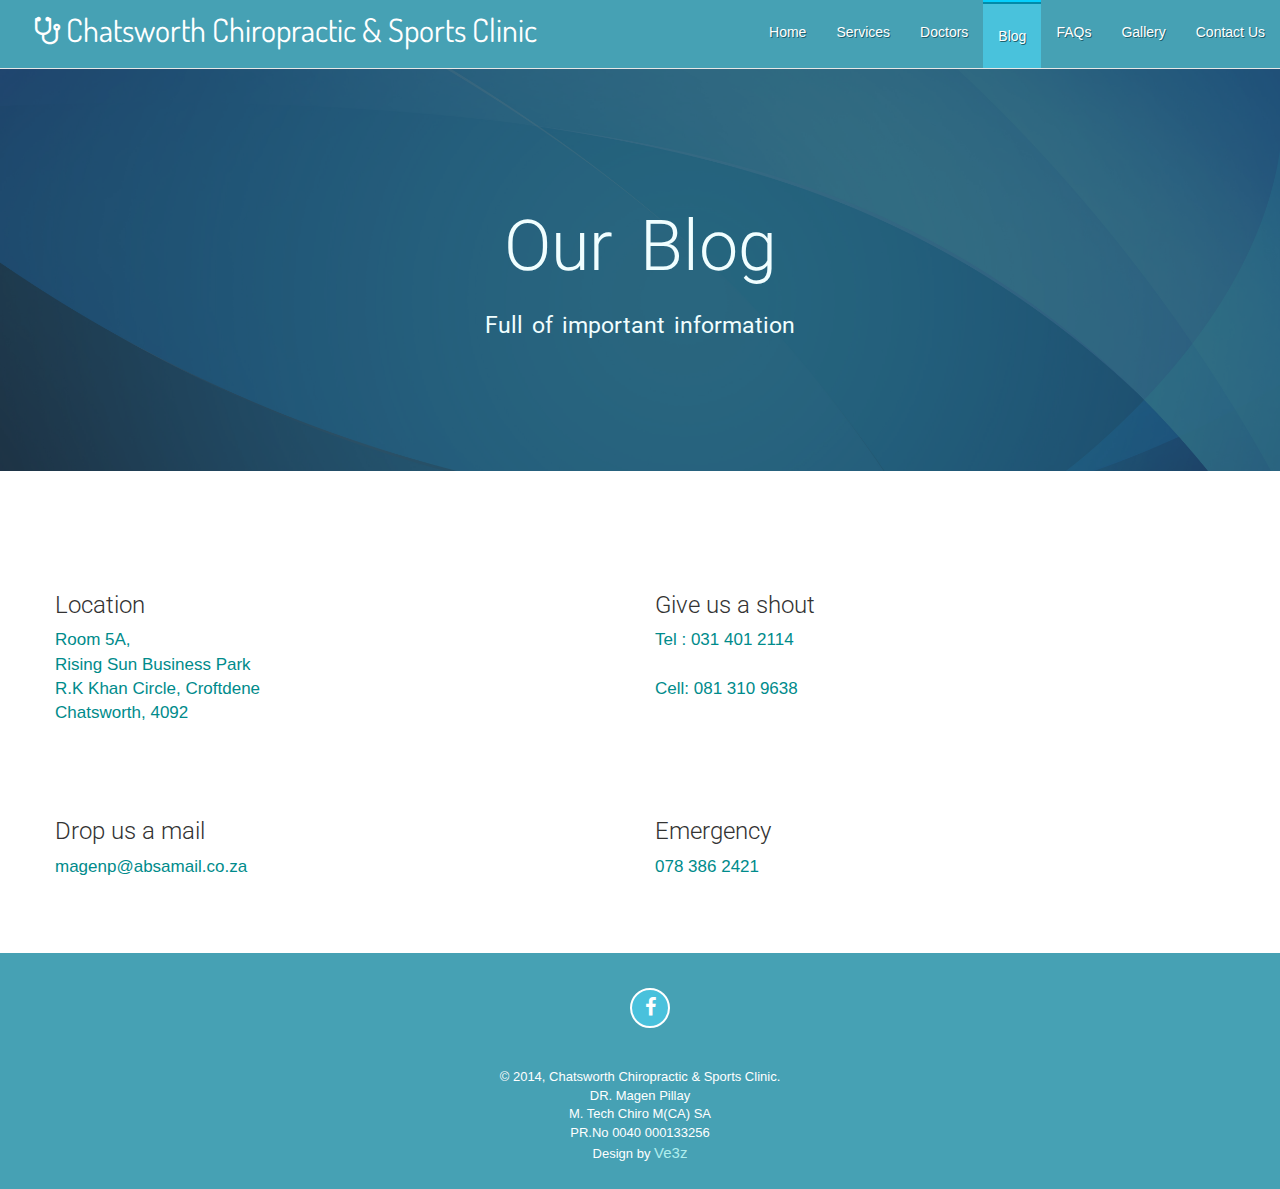
==== commit 0599eca1: "pop" ====
--- a/blog.html
+++ b/blog.html
@@ -71,453 +71,71 @@
 			</div>
 		</section>
 
-		<section class= "blog-content">
-			<div class= "container">
-				<div class= "row">
-					<main class="blog1col col-md-9">
-			    		<div class="archive">						
-							<article class="row">
+		<section class="contact-content">
+			
+			<section class="contact-content">
+				
+				<div class="container">
+					
+					<div class="row">
+						<div class="col-md-8">
+							
+							</div>
+							<div class="quick-contact">
 								
-								<div class="col-md-4 col-sm-4">
-									<img src="assets/img/blog1.jpg" class="img-responsive center-block img-padder" alt="Medical Theme Health and Care">
+								
+								<div class="row">
+									<div class="col-md-6">										
+										<h3>Location</h3>
+											
+										<a href="https://www.google.com/maps/dir/-29.8042315,30.8734303/Room+5A,+Rising+Sun+Business+R.K+Khan+Circle,+Croftdene+Chatsworth,+Durban/@-29.8597506,30.8008668,12z/data=!3m1!4b1!4m9!4m8!1m1!4e1!1m5!1m1!1s0x1ef654d8080061b7:0xc5313326b7715d1a!2m2!1d30.883621!2d-29.916787" target="blank">Room 5A, <br>Rising Sun Business Park <br>
+										R.K Khan Circle, Croftdene<br> 
+										Chatsworth, 4092<br></a>
+													
+										
+									</div>
+									<div class="col-md-6">
+										<p>
+											
+											<h3>Give us a shout</h3>
+											
+										<a href="tel://0314012114">Tel : 031 401 2114<br></a>
+										<br>
+										<a href="tel://0813109638">Cell: 081 310 9638<br></a>
+										</p>
+									</div>
 								</div>
-
-								<div class="col-md-8 col-sm-8">
-									<h4>
-										<a href="#">
-											Use the images in the posts
-										</a>
-									</h4>
-									<ul class="list-inline info">
-										<li><i class="fa fa-user-md"></i> Marco Nardi</li>
-										<li><i class="fa fa-calendar"></i> March 17, 2014</li>
-										<li><i class="fa fa-tag"></i> <a href="#">News</a></li>
-										<li><i class="fa fa-comment"></i> One Comment</li>
-									</ul>
-								
-									<p>
-										Quisque Eget Odio Ac Lectus 
-										Vestibulum Faucibus Eget Quisque
-										 Eget Odio Ac Lectus Vestibulum
-										  Faucibus Eget Quisque Eget Odio Ac Lectus Vestibulum Faucibus Eget In Lorem ipsum dolor sit amet, consectetur adipiscing elit. Nullam in dui mauris. Vivamus. Hendrerit arcu sed erat molestie vehicula. Sed auctor…  
-										Quisque Eget Odio Ac Lectus 
-										Vestibulum Faucibus Eget Quisque
-										 Eget Odio Ac Lectus Vestibulum
-										  Faucibus Eget Quisque Eget Odio Ac Lectus Vestibulum Faucibus Eget In Lorem ipsum dolor sit amet, consectetur adipiscing elit. Nullam in dui mauris. Vivamus. Hendrerit arcu sed erat molestie vehicula. Sed auctor…  
-										Quisque Eget Odio Ac Lectus 
-										Vestibulum Faucibus Eget Quisque
-										 Eget Odio Ac Lectus Vestibulum
-										  Faucibus Eget Quisque Eget Odio Ac Lectus Vestibulum Faucibus Eget In Lorem ipsum dolor sit amet, consectetur adipiscing elit. Nullam in dui mauris. Vivamus. Hendrerit arcu sed erat molestie vehicula. Sed auctor…  
-										Quisque Eget Odio Ac Lectus 
-									
-										 Eget Odio Ac Lectus Vestibulum
-										  Faucibus Eget Quisque Eget Odio Ac Lectus Vestibulum Faucibus Eget In Lorem ipsum dolor sit amet, consectetur adipiscing elit. Nullam in dui mauris. Vivamus. Hendrerit arcu sed erat molestie vehicula. Sed auctor…  
-										Quisque Eget Odio Ac Lectus 
-										Vestibulum Faucibus Eget Quisque
-										 Eget Odio Ac Lectus Vestibulum
-										  Faucibus Eget Quisque Eget Odio Ac Lectus Vestibulum Faucibus Eget In Lorem ipsum dolor sit amet, consectetur adipiscing elit. Nullam in dui mauris. Vivamus. Hendrerit arcu sed erat molestie vehicula. Sed auctor…  
-										Quisque Eget Odio Ac Lectus 
-										Vestibulum Faucibus Eget Quisque
-										 Eget Odio Ac Lectus Vestibulum
-										  Faucibus Eget Quisque Eget Odio Ac Lectus Vestibulum Faucibus Eget In Lorem ipsum dolor sit amet, consectetur adipiscing elit. Nullam in dui mauris. Vivamus. Hendrerit arcu sed erat molestie vehicula. Sed auctor…  
-										<a href="#" class="service-rm-btn btn btn-primary">
-											Continue reading <i class="fa fa-caret-right"></i></a>
-									</p>
-									
+								<div class="row">
+									<div class="col-md-6">
+										<p>
+											<br>
+											<br>
+											<br>
+											<h3>Drop us a mail</h3>
+											
+										<a href="mailto://magenp@absamail.co.za">magenp@absamail.co.za<br></a>
+										<br>
 										
+										</p>
+									</div>
+									<div class="col-md-6">
+										<p>
+											<br>
+											<br>
+											<br>
+											<h3>Emergency</h3>
+											
+										<a href="tel://0783862421">078 386 2421<br></a>
+										<br>
+										
+										</p>
+									</div>
 								</div>
-							</article>
-						
-												
-							<article class="row">
-								<div class="col-md-4 col-sm-4">
-									<img src="assets/img/blog2.jpg" class="img-responsive center-block img-padder" alt="Medical Theme Health and Care">
-								</div>
-
-								<div class="col-md-8 col-sm-8">
-									<h4>
-										<a href="#">We’r doctors!</a>
-									</h4>
-									<ul class="list-inline info">
-										<li><i class="fa fa-user-md"></i> Marco Nardi</li>
-										<li><i class="fa fa-calendar"></i> November 20, 2013</li>
-										<li><i class="fa fa-tag"></i> <a href="#">Data</a></li>
-										<li><i class="fa fa-comment"></i> 8 Comments</li>
-									</ul>
-									<p>
-										Curabitur Vulputate, Ligula Lacinia Scelerisque Lorem ipsum dolor sit amet, consectetur adipiscing elit. Nullam in dui mauris. Vivamus. Hendrerit arcu sed erat molestie vehicula. Sed auctor neque…  
-										<a href="#" class="service-rm-btn btn btn-primary">
-											Continue reading <i class="fa fa-caret-right"></i></a>
-									</p>
-								</div>
-							</article>
-								
-
-							<article class="row">
-								
-								<div class="col-md-4 col-sm-4">
-									<img src="assets/img/blog3.jpg" class="img-responsive center-block img-padder" alt="Medical Theme Health and Care">
-								</div>
-
-								<div class="col-md-8 col-sm-8">
-									<h4>
-										<a href="#">Breathe mountain air is good for your health?</a>
-									</h4>
-									<ul class="list-inline info">
-										<li><i class="fa fa-user-md"></i> Marco Nardi</li>
-										<li><i class="fa fa-calendar"></i> July 17, 2013</li>
-										<li><i class="fa fa-tag"></i> <a href="#">News</a></li>
-										<li><i class="fa fa-comment"></i> 4 Comments</li>
-									</ul>
-									<p>
-										Mauris iaculis porttitor posuere. Praesent id metus massa, ut blandit odio. Proin quis tortor orci. Etiam at risus et justo dignissim congue. Donec congue lacinia dui, a porttitor lectus condimentum…  
-										<a href="#" class="service-rm-btn btn btn-primary">
-											Continue reading <i class="fa fa-caret-right"></i></a>
-									</p>
-								</div>
-							</article>
-						
-												
-							<article class="row">
-
-								<div class="col-md-4 col-sm-4">
-									<img src="assets/img/blog4.jpg" class="img-responsive center-block img-padder" alt="Medical Theme Health and Care">
-								</div>
-
-								<div class="col-md-8 col-sm-8">
-									<h4>
-										<a href="#">Food and shopping in medical real world and its consequence</a>
-									</h4>
-									<ul class="list-inline info">
-										<li><i class="fa fa-user-md"></i> Marco Nardi</li>
-										<li><i class="fa fa-calendar"></i> May 19, 2013</li>
-										<li><i class="fa fa-tag"></i> <a href="#">Lesti</a></li>
-										<li><i class="fa fa-comment"></i> 5 Comments</li>
-									</ul>
-									<p>
-										Etiam at risus et justo dignissim congue. Donec congue lacinia dui, a porttitor lectus condimentum laoreet. Nunc eu ullamcorper orci. Quisque eget odio ac lectus vestibulum faucibus eget in metus…  
-										<a href="#" class="service-rm-btn btn btn-primary">
-											Continue reading <i class="fa fa-caret-right"></i></a>
-									</p>
-								</div>
-							</article>
-						
-												
-							<article class="row">
-								<div class="col-md-4 col-sm-4">
-									<img src="assets/img/blog5.jpg" class="img-responsive  center-block img-padder" alt="Medical Theme Health and Care">
-								</div>
-								<div class="col-md-8 col-sm-8">
-									<h4>
-										<a href="#">Demo post 11</a>
-									</h4>
-									<ul class="list-inline info">
-										<li><i class="fa fa-user-md"></i> Marco Nardi</li>
-										<li><i class="fa fa-calendar"></i> May 17, 2013</li>
-										<li><i class="fa fa-tag"></i> <a href="#">News</a></li>
-										<li><i class="fa fa-comment"></i> No Comments</li>
-									</ul>
-									<p>
-										Header Level 2 Lorem ipsum dolor sit amet, consectetuer adipiscing elit. Aliquam tincidunt mauris eu risus. Definition list Consectetur adipisicing elit, sed do eiusmod tempor incididunt ut…  
-										<a href="#" class="service-rm-btn btn btn-primary">
-											Continue reading <i class="fa fa-caret-right"></i></a>
-									</p>
-								</div>
-							</article>
-								
-
-							<article class="row">
-								<div class="col-md-4 col-sm-4">
-									<img src="assets/img/blog6.jpg" class="img-responsive center-block img-padder" alt="iStock_000008003914XLarge">
-								</div>
-
-								<div class="col-md-8 col-sm-8">
-									<h4>
-										<a href="#">We care about every patient</a>
-									</h4>
-									<ul class="list-inline info">
-										<li><i class="fa fa-user-md"></i> Marco Nardi</li>
-										<li><i class="fa fa-calendar"></i> May 7, 2013</li>
-										<li><i class="fa fa-tag"></i> <a href="#">Data</a></li>
-										<li><i class="fa fa-comment"></i> 9 Comments</li>
-									</ul>
-									<p>
-										Etiam at risus et justo dignissim congue. Donec congue lacinia dui, a porttitor lectus condimentum laoreet. Nunc eu ullamcorper orci. Quisque eget odio ac lectus vestibulum faucibus eget in metus…  
-										<a href="#" class="service-rm-btn btn btn-primary">
-											Continue reading <i class="fa fa-caret-right"></i></a>
-									</p>
-								</div>
-							</article>
-								
-
-							<article class="row">
-								<div class="col-md-4 col-sm-4">
-									<img src="assets/img/blog7.jpg" class="img-responsive center-block img-padder" alt="Medical Theme Health and Care">
-								</div>
-
-								<div class="col-md-8 col-sm-8">
-									<h4>
-										<a href="#">Recommended foods for optimal health</a>
-									</h4>
-									<ul class="list-inline info">
-										<li><i class="fa fa-user-md"></i> Marco Nardi</li>
-										<li><i class="fa fa-calendar"></i> December 10, 2011</li>
-										<li><i class="fa fa-tag"></i> <a href="#">Data</a></li>
-										<li><i class="fa fa-comment"></i> 4 Comments</li>
-									</ul>
-									<p>
-										Lorem Ipsum Dolor Sit Amet, Consectetur Lorem ipsum dolor sit amet, consectetur adipiscing elit. Nullam in dui mauris. Vivamus hendrerit arcu sed erat molestie vehicula. Sed auctor neque eu tellus…  
-										<a href="#" class="service-rm-btn btn btn-primary">
-											Continue reading <i class="fa fa-caret-right"></i></a>
-									</p>
-								</div>
-							</article>
-								
-
-							<article class="row">
-
-								<div class="col-md-4 col-sm-4">
-									<img src="assets/img/blog8.jpg" class="img-responsive center-block img-padder" alt="Medical Theme Health and Care">
-								</div>
-
-								<div class="col-md-8 col-sm-8">
-									<h4>
-										<a href="#">Demo post 1</a>
-									</h4>
-									<ul class="list-inline info">
-										<li><i class="fa fa-user-md"></i> Marco Nardi</li>
-										<li><i class="fa fa-calendar"></i> October 20, 2011</li>
-										<li><i class="fa fa-tag"></i> <a href="#">Data</a></li>
-										<li><i class="fa fa-comment"></i> 2 Comments</li>
-									</ul>
-									<p>
-										Header Level 3 Lorem ipsum dolor sit amet, consectetuer adipiscing elit. Aliquam tincidunt mauris eu risus. Header Level 2 Lorem ipsum dolor sit amet, consectetuer adipiscing elit. Aliquam tincidunt…  
-										<a href="#" class="service-rm-btn btn btn-primary">
-											Continue reading <i class="fa fa-caret-right"></i></a>
-									</p>
-								</div>
-							</article>
-								
-
-							<article class="row">
-
-								<div class="col-md-4 col-sm-4">
-									<img src="assets/img/blog9.jpg" class="img-responsive center-block img-padder" alt="fisioterapia4">
-								</div>
-
-								<div class="col-md-8 col-sm-8">
-									<h4>
-										<a href="#">Demo post 6</a>
-									</h4>
-									<ul class="list-inline info">
-										<li><i class="fa fa-user-md"></i> Marco Nardi</li>
-										<li><i class="fa fa-calendar"></i> September 7, 2011</li>
-										<li><i class="fa fa-tag"></i> <a href="#">Data</a></li>
-										<li><i class="fa fa-comment"></i> 4 Comments</li>
-									</ul>
-								
-									<p>
-										Pellentesque habitant morbi tristique senectus et netus et malesuada fames ac turpis egestas. Vestibulum tortor quam, feugiat vitae, ultricies eget, tempor sit amet, ante. Donec eu libero sit amet quam…  
-										<a href="#" class="service-rm-btn btn btn-primary">
-											Continue reading <i class="fa fa-caret-right"></i></a>
-									</p>
-								</div>
-							</article>
-						
-												
-							<article class="row">
-
-								<div class="col-md-4 col-sm-4">
-									<img src="assets/img/blog10.jpg" class="img-responsive center-block img-padder" alt="Fotolia_29513120_Subscription_XL">
-								</div>
-
-								<div class="col-md-8 col-sm-8">
-									<h4>
-										<a href="#">Clinical significance versus statistical significance</a>
-									</h4>
-									<ul class="list-inline info">
-										<li><i class="fa fa-user-md"></i> Marco Nardi</li>
-										<li><i class="fa fa-calendar"></i> August 27, 2011</li>
-										<li><i class="fa fa-tag"></i> <a href="#">Data</a></li>
-										<li><i class="fa fa-comment"></i> 8 Comments</li>
-									</ul>
-								
-									<p>
-										Header Level 3 Lorem ipsum dolor sit amet, consectetuer adipiscing elit. Aliquam tincidunt mauris eu risus. Nullam In Dui Lorem ipsum dolor sit amet, consectetur adipiscing elit. Nullam in dui mauris…  
-										<a href="#" class="service-rm-btn btn btn-primary">
-											Continue reading <i class="fa fa-caret-right"></i></a>
-									</p>
-								</div>
-							</article>
-						
-																	
-							<div class="row">
-				    			<div class="col-md-6 col-md-offset-3 text-center">
-				    				<ul class="pagination">
-										<li class="disabled"><a href="#">&gt;&gt;</a></li>
-										<li class="active"><a href="#">1 <span class="sr-only">(current)</span></a></li>
-									  	<li><a href="#">2</a></li>
-									  	<li><a href="#">3</a></li>
-									  	<li><a href="#">4</a></li>
-									  	<li><a href="#">5</a></li>
-									  	<li><a href="#">&gt;&gt;</a></li>
-									</ul>
-				    			</div>
-				    		</div>
-						</div>  <!-- end of archive -->
-					</main>
-
-
-					<aside class="col-md-3 ">
-						<div class="widget widget_categories" id="categories-3">
-							<h4><span>Categories</span></h4>
-							<ul>
-								<li class="cat-item cat-item-4">
-									<a href="#" title="View all posts filed under Data">Data</a>
-								</li>
-
-								<li class="cat-item cat-item-3">
-									<a href="#" title="View all posts filed under Lesti">Lesti</a>
-								</li>
-
-								<li class="cat-item cat-item-5">
-									<a href="#" title="View all posts filed under Nean condimentum">Nean condimentum</a>
-								</li>
-
-								<li class="cat-item cat-item-1">
-									<a href="#" title="View all posts filed under News">News</a>
-								</li>
-
-								<li class="cat-item cat-item-21">
-									<a href="#" title="View all posts filed under Slide">Slide</a>
-								</li>
-							</ul>
-						</div>
-
-						<div class="widget widget_iw_last_posts" id="iw_last_posts-3">
-							<h4><span>Last posts whit image</span></h4>		
-							<div class="row">
-								<div class="col-md-4 col-xs-3">
-									<a href="#">
-										<img src="assets/img/blog1_min.jpg" class="img-responsive h5 wp-post-image" alt="Medical Theme Health and Care">
-									</a>
-								</div>
-							
-								<div class="col-md-8 col-xs-9">
-									<h5>
-										<a href="#">Use the images in the posts</a>
-									</h5>
-									<p>
-										<time datetime="2014-03-17">March 17, 2014</time>
-										<br>
-									</p>
-								</div>
-							</div><!-- /.row -->
-
-							<hr>
-												
-							<div class="row">
-								<div class="col-md-4 col-xs-3">
-									<a href="#">
-										<img src="assets/img/blog2_min.jpg" class="img-responsive h5 wp-post-image" alt="Medical Theme Health and Care">
-									</a>
-								</div>
-							
-								<div class="col-md-8 col-xs-9">
-									<h5>
-										<a href="#">We’r doctors!</a>
-									</h5>
-									<p>
-										<time datetime="2013-11-20">November 20, 2013</time><br>
-									</p>
-								</div>
-							</div><!-- /.row -->
-							<hr>
-												
-							<div class="row">
-								<div class="col-md-4 col-xs-3">
-									<a href="#">
-										<img src="assets/img/blog3_min.jpg" class="img-responsive h5 wp-post-image" alt="Medical Theme Health and Care">
-									</a>
-								</div>
-							
-								<div class="col-md-8 col-xs-9">
-									<h5>
-										<a href="#">Breathe mountain air is good for your health?
-										</a>
-									</h5>
-									<p>
-										<time datetime="2013-07-17">July 17, 2013</time><br>
-									</p>
-								</div>
-							</div><!-- /.row -->
-							<hr>
-						
-												
-							<div class="row">
-								<div class="col-md-4 col-xs-3">
-									<a href="#">
-										<img src="assets/img/blog4_min.jpg" class="img-responsive h5 wp-post-image" alt="Medical Theme Health and Care">
-									</a>
-								</div>
-							
-								<div class="col-md-8 col-xs-9">
-									<h5>
-										<a href="#">Food and shopping in medical real world and its consequence</a>
-									</h5>
-									<p>
-										<time datetime="2013-05-19">May 19, 2013</time><br>
-									</p>
-								</div>
-							</div><!-- /.row -->
-							<hr>
-											
-							<div class="row">
-								<div class="col-md-4 col-xs-3">
-									<a href="#">
-										<img src="assets/img/blog5_min.jpg" class="img-responsive h5 wp-post-image" alt="Medical Theme Health and Care">
-									</a>
-								</div>
-							
-								<div class="col-md-8 col-xs-9">
-									<h5>
-										<a href="#">Demo post 11</a>
-									</h5>
-									<p>
-										<time datetime="2013-05-17">May 17, 2013</time><br>
-									</p>
-								</div>
-							</div><!-- /.row -->
-							<hr>
-						            
-	    				</div>
-	    				<div class="widget widget_text" id="text-3">
-	    					<h4>
-	    						<span>Text widget</span>
-	    					</h4>
-    						<div class="textwidget">
-    							Lorem ipsum dolor sit amet, consectetur adipisicing elit, sed do eiusmod tempor incididunt ut labore et dolore magna aliqua. Ut enim ad minim veniam, quis nostrud exercitation ullamco laboris nisi ut aliquip ex ea commodo consequat.
-    						</div>
-						</div>
-						<div class="widget widget_tag_cloud" id="tag_cloud-3">
-							<h4><span>Tags</span></h4>
-							<div class="tagcloud">
-								<a href="#" title="2 topics" style="font-size: 16.4pt;">care</a>
-								<a href="#" title="2 topics" style="font-size: 16.4pt;">data</a>
-								<a href="#" title="2 topics" style="font-size: 16.4pt;">demo</a>
-								<a href="#" title="2 topics" style="font-size: 16.4pt;">healthcare</a>
-								<a href="#" title="1 topic" style="font-size: 8pt;">heart</a>
-								<a href="#" title="1 topic" style="font-size: 8pt;">insert</a>
-								<a href="#" title="3 topics" style="font-size: 22pt;">medicals</a>
-								<a href="#" title="2 topics" style="font-size: 16.4pt;">post</a>
-								<a href="#" title="2 topics" style="font-size: 16.4pt;">premium</a>
-								<a href="#" title="1 topic" style="font-size: 8pt;">theme</a>
-								<a href="#" title="3 topics" style="font-size: 22pt;">wordpress</a>
 							</div>
 						</div>
-					</aside>
-				</div>  <!-- end of row -->
-			</div>  <!-- end of container -->
+					</div>
+				</div>
+			</div>
 		</section>
 
 		<section id="footer">
@@ -525,31 +143,19 @@
 				<div class="row">
 					<div class="col-md-6 col-md-offset-3">
 						<ul class="text-center contact">
-				        	<li class= "socials-icons">
-								<a href="#" data-toggle="tooltip" title="Share in Facebook" class="facebook"><i class="fa fa-facebook"></i></a>
+							<li class="socials-icons">
+								<a href="https://www.facebook.com/drmagen" target="blank" data-toggle="tooltip"
+									title="Visit our facebook page" class="facebook"><i class="fa fa-facebook"></i></a>
+	
 							</li>
-							<li class= "socials-icons">
-								<a href="#" data-toggle="tooltip" title="Share in Twitter" class="twitter"><i class="fa fa-twitter"></i></a>
-							</li>
-							<li class= "socials-icons">
-								<a href="#" data-toggle="tooltip" title="Share in Google +" class="google-plus"><i class="fa fa-google-plus"></i></a>
-							</li>
-							<li class= "socials-icons">
-								<a href="#" data-toggle="tooltip" title="Share in Instagram" class="instagram"><i class="fa fa-instagram"></i></a>
-							</li>
-							<li class= "socials-icons">
-								<a href="#" data-toggle="tooltip" title="Share in Pinterest" class="pinterest"><i class="fa fa-pinterest"></i></a>
-							</li>
-							<li class= "socials-icons">
-								<a href="#" data-toggle="tooltip" title="Connect with Skype" class="skype"><i class="fa fa-skype"></i></a>
-							</li>
-				      	</ul>
+						</ul>
 					</div>
 				</div>
 				<div class="row">
 					<div class="col-md-12">
 						<div class="copy-right-text text-center">
-							&copy;  2014, Chatsworth Chiropractic & Sports Clinic. <br>Design by <a href="https://www.ve3z.co.za.com/">Ve3z</a>
+							&copy; 2014, Chatsworth Chiropractic & Sports Clinic. <br>DR. Magen Pillay<br>M. Tech Chiro M(CA) SA<br>PR.No 0040 000133256<br>Design by <a
+								href="https://www.ve3z.co.za./">Ve3z</a>
 						</div>
 					</div>
 				</div>
--- a/assets/css/main.css
+++ b/assets/css/main.css
@@ -82,7 +82,7 @@
 
 p
 {
-    font-family: 'Cormorant Garamond', sans-serif;
+    font-family: Roboto, sans-serif;
     word-spacing: 3px;
     font-size: 17px;
 }
@@ -104,7 +104,7 @@
 /* ----------------------------------------Header --------------------------------------------*/
 .section-title
 {
-    background: url(../img/6177817673_5ba53ffc2a_z.jpg);
+    background: url(../img/cover\ pic.jpg);
     background-size: cover;
     vertical-align: middle;
     background-position: center;
@@ -138,6 +138,7 @@
 .nav.navbar-nav 
 {
     /* padding: 0px 20px; */
+    margin-bottom: 0px;
 }
 .navbar-default
 {
@@ -302,7 +303,7 @@
     line-height: 40px;
     font-weight: normal;
 }  
-.appointment .header a i
+.appointment .header a i 
 {
     width: 32px;
     height: 32px;
@@ -359,7 +360,7 @@
 }
 .slider-1
 {
-    background: url(../img/slider1.jpg);
+    background: url(../img/cover\ pic.jpg);
     width: 100%;
     background-size: cover;
     vertical-align: middle;
@@ -396,10 +397,10 @@
 section.starting-text 
 {
     background-color: rgba(70, 161, 180, 0.82);
-    background: -webkit-linear-gradient(left top, #085A6C , #3E8B90);
+    /*background: -webkit-linear-gradient(left top, #085A6C , #3E8B90);
     background: -o-linear-gradient(bottom right, #085A6C , #3E8B90);
     background: -moz-linear-gradient(bottom right, #085A6C , #3E8B90);
-    background: linear-gradient(to bottom right, #085A6C , #3E8B90);
+    background: linear-gradient(to bottom right, #085A6C , #3E8B90); */
     margin-top: -37px;
 }
 .welcome 
@@ -750,14 +751,23 @@
     background: url(../img/ridgeviewmedicalclinic.jpg) 50% 0 no-repeat fixed;
     width: 100%;
     background-size: cover;
-    margin-top: 20px;
-    color: white;
-}
+    margin-top: 0;
+    margin-bottom: 5px;
+    color: white;
+}
+
 .job-wrapper
 {
     background-color: rgba(0, 0, 0, 0.87);
     padding: 100px 0;
 }
+.job-wrapper1
+{
+    background-color: rgba(0, 0, 0, 0.87);
+    padding: 100px 0;
+    
+}
+
 #job h2 
 {
     padding-top: 11px;
@@ -798,7 +808,7 @@
 /* ========================================= 4. FAQs============================================= */
 .faq-title
 {
-    background: url(../img/6177817673_5ba53ffc2a_z.jpg);
+    background: url(../img/cover\ pic.jpg);
     background-size: cover;
     vertical-align: middle;
     background-position: center;
@@ -1008,7 +1018,7 @@
 /* ========================================== 6. Gallery========================================== */
 .gallery-title
 {
-    background: url(../img/1_235555_1.jpg);
+    background: url(../img/cover\ pic.jpg);
     background-size: cover;
     vertical-align: middle;
     color: #F0FEFF;
@@ -1118,7 +1128,7 @@
 /* ========================================= 7. Contact========================================== */
 .contact-title
 {
-    background: url(../img/5501-world-map-1680x1050-digital-art-wallpaper.jpg);
+    background: url(../img/cover\ pic.jpg);
     background-size: cover;
     vertical-align: middle;
     color: #F0FEFF;
@@ -1269,6 +1279,8 @@
     color: white;
 }
 
+
+
 /* =========================================Media Query========================================= */
 
 @media (min-width: 1200px){
@@ -1276,19 +1288,20 @@
     {
         display: block!important;
         height: auto!important;
-        /* padding: 10px 0px; */
+         /* padding: 10px 0px;  */
         overflow: visible!important;
     }
+   
+    
 }
     
 @media (min-width: 1200px){
-    .navbar-collapse 
+    .nav.navbar-nav 
     {
-        width: auto;
-        border-top: 0;
-        -webkit-box-shadow: none;
-        box-shadow: none;
+        /* padding: 0px 20px; */
+        margin-bottom: 0px;
     }
+    
 }
 
 @media (max-width: 991px){
@@ -1329,9 +1342,14 @@
     .welcome {
         padding: 48px 20px;
     }
+   
+    
 }
 @media(max-width: 319px) {
     .heading-slider {
         display: none;
     }
+
+  
+
 }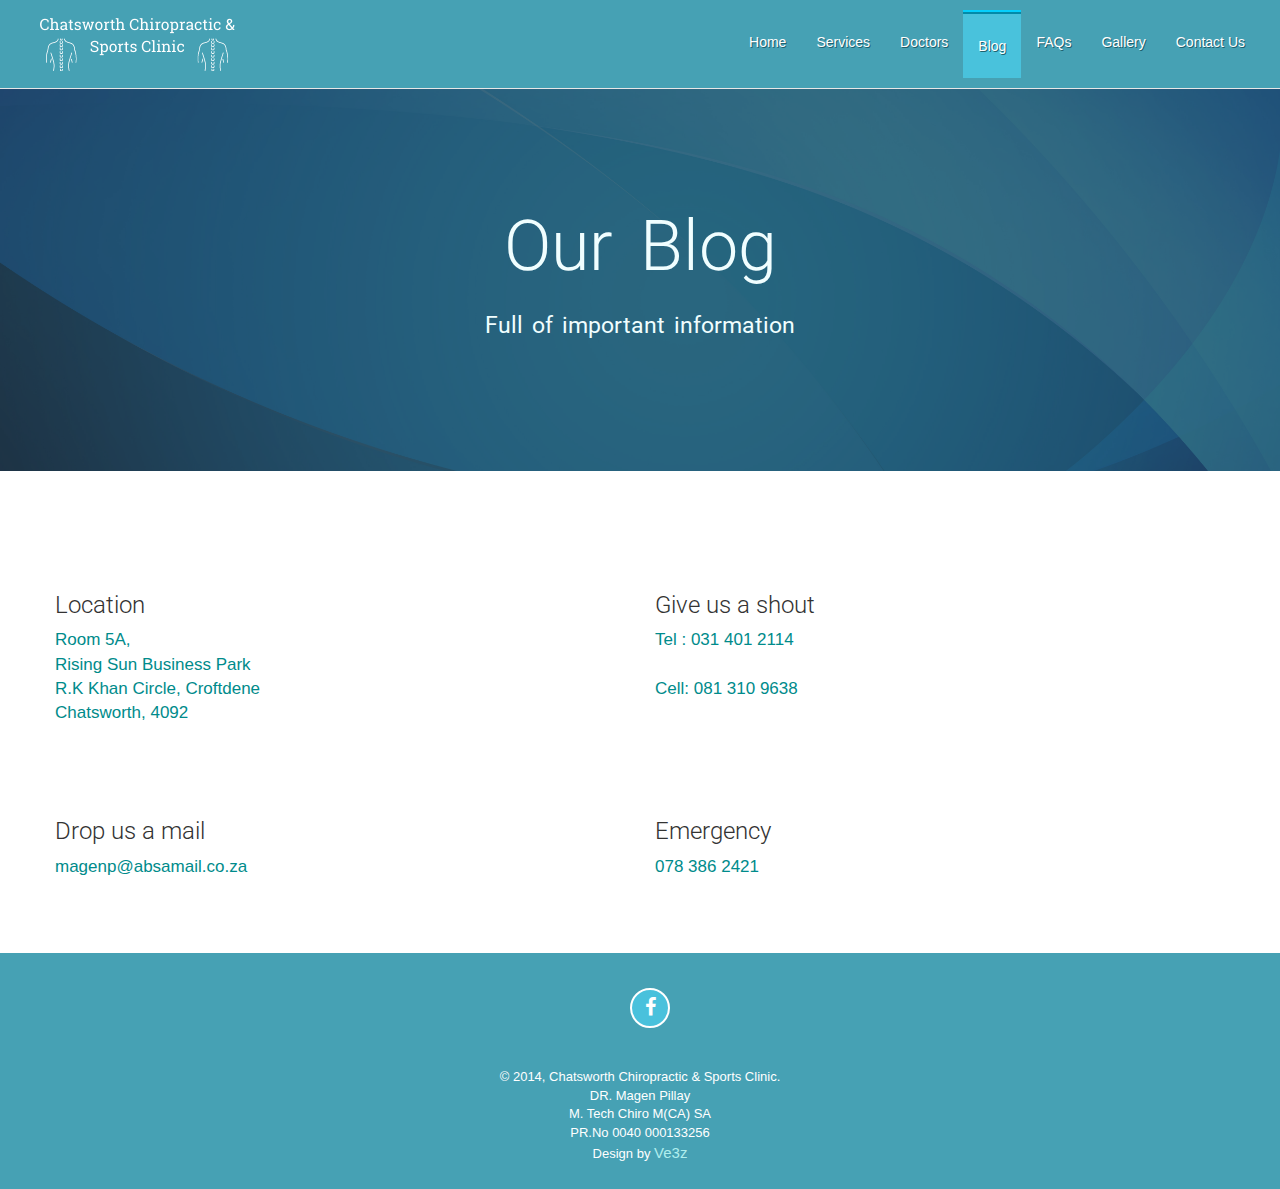
==== commit a30212f6: "io" ====
--- a/blog.html
+++ b/blog.html
@@ -35,8 +35,7 @@
 					        <span class="icon-bar"></span>
 	      				</button>
 	      				<a class="navbar-brand logo" href="#">
-	      					<span><i class="fa fa-stethoscope"></i></span>
-	      					Chatsworth Chiropractic & Sports Clinic
+							<span><img src="assets/img/Copy of Chatsworth Chiropractic & Sports Clinic.png" alt=""></span>
 	      				</a>
 	    			</div>
 
--- a/assets/css/main.css
+++ b/assets/css/main.css
@@ -138,7 +138,7 @@
 .nav.navbar-nav 
 {
     /* padding: 0px 20px; */
-    margin-bottom: 0px;
+    margin-bottom: -50px;
 }
 .navbar-default
 {
@@ -181,7 +181,7 @@
 }
 .navbar-fixed-top .navbar-collapse
 {
-    /* max-height: 415px; */
+    max-height: 415px;
 }
 .container-fluid 
 {
@@ -1288,7 +1288,7 @@
     {
         display: block!important;
         height: auto!important;
-         /* padding: 10px 0px;  */
+         padding: 10px 0px; 
         overflow: visible!important;
     }
    
@@ -1298,7 +1298,7 @@
 @media (min-width: 1200px){
     .nav.navbar-nav 
     {
-        /* padding: 0px 20px; */
+        padding: 0px 20px;
         margin-bottom: 0px;
     }
     
@@ -1306,7 +1306,7 @@
 
 @media (max-width: 991px){
     .slider-inner-text {
-        margin: 162px 0px;
+        margin-bottom: 30px;
     }
 }
 
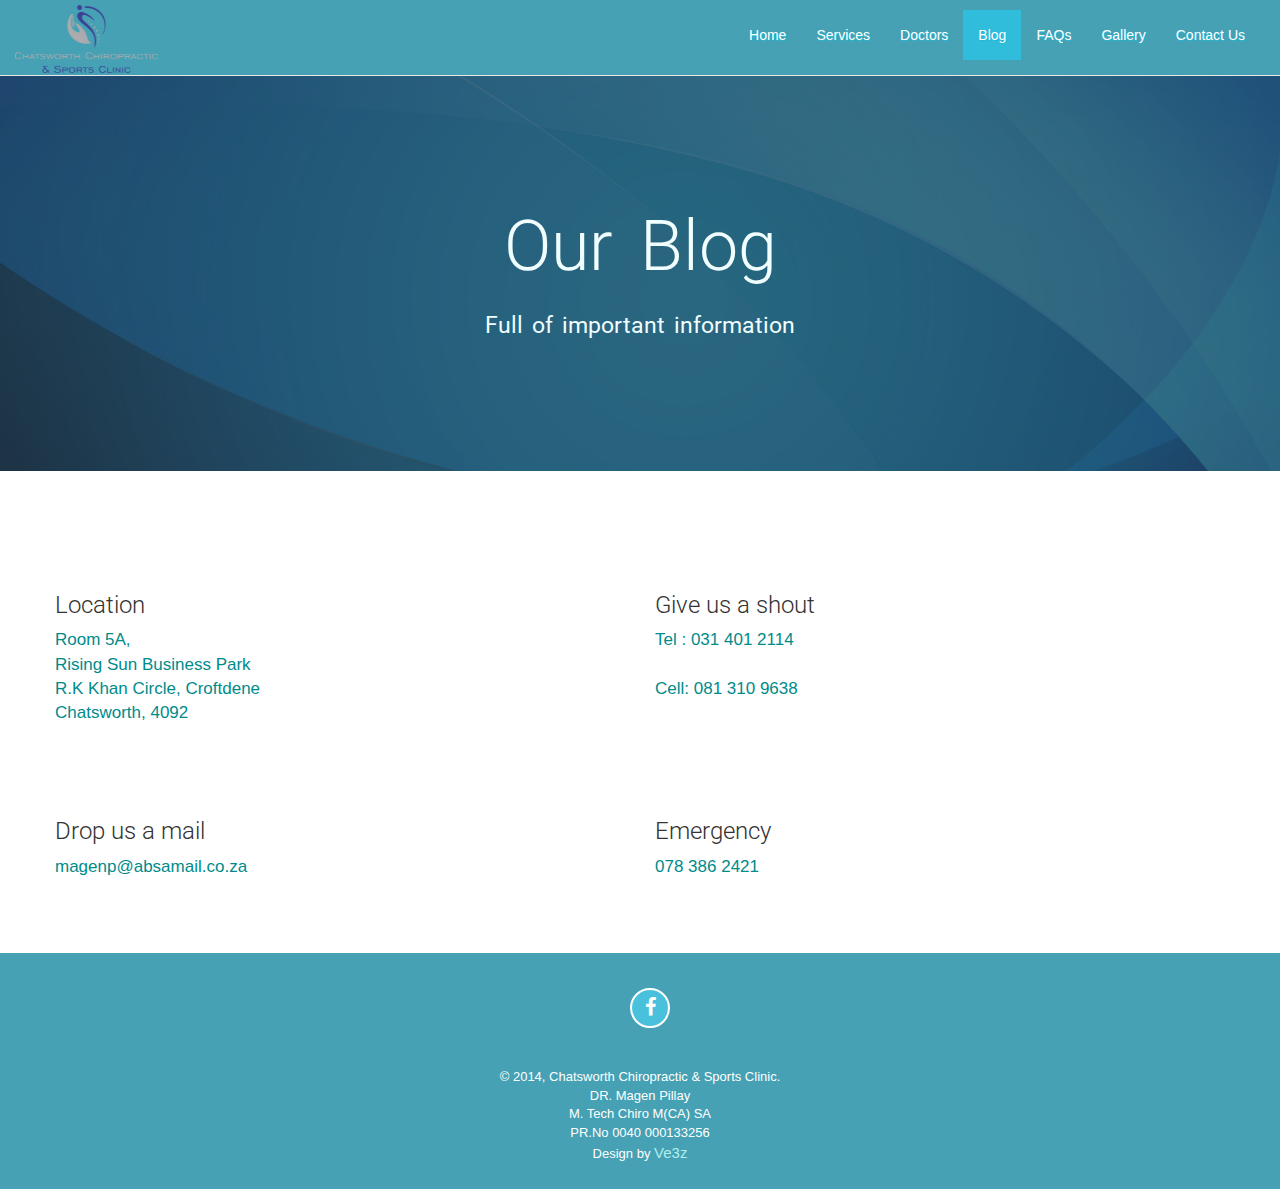
==== commit d67ba2e2: "op" ====
--- a/blog.html
+++ b/blog.html
@@ -2,138 +2,141 @@
 
 <html>
 
-	<head>
-		<meta charset="UTF-8">
-		<meta http-equiv="X-UA-Compatible" content="IE=edge">
-	    <meta name="viewport" content="width=device-width, initial-scale=1">
-		<link rel="shortcut icon" href="img/season-change.jpg" type="image/x-icon">
-		<meta name="keywords" content="Chatsworth Chiropractic and Sports Clinic, Chiropractic, Chiropractor, mr magan , sports clinic" />
-		<title>Chatsworth Chiropractic and Sports Clinic</title>
-	    <link href='http://fonts.googleapis.com/css?family=Abel' rel='stylesheet' type='text/css'>
-	    <!-- <link href='http://fonts.googleapis.com/css?family=Pontano+Sans' rel='stylesheet' type='text/css'>
+<head>
+	<meta charset="UTF-8">
+	<meta http-equiv="X-UA-Compatible" content="IE=edge">
+	<meta name="viewport" content="width=device-width, initial-scale=1">
+	<link rel="shortcut icon" href="img/season-change.jpg" type="image/x-icon">
+	<meta name="keywords"
+		content="Chatsworth Chiropractic and Sports Clinic, Chiropractic, Chiropractor, mr magan , sports clinic" />
+	<title>Chatsworth Chiropractic and Sports Clinic</title>
+	<link href='http://fonts.googleapis.com/css?family=Abel' rel='stylesheet' type='text/css'>
+	<!-- <link href='http://fonts.googleapis.com/css?family=Pontano+Sans' rel='stylesheet' type='text/css'>
 	    <link href='http://fonts.googleapis.com/css?family=Alegreya+Sans:300,400,500,700' rel='stylesheet' type='text/css'> -->
-	    <link href='http://fonts.googleapis.com/css?family=Roboto:400,300,500' rel='stylesheet' type='text/css'>
-	    <link href='http://fonts.googleapis.com/css?family=Dosis:300,400,500,600' rel='stylesheet' type='text/css'>
-	    
+	<link href='http://fonts.googleapis.com/css?family=Roboto:400,300,500' rel='stylesheet' type='text/css'>
+	<link href='http://fonts.googleapis.com/css?family=Dosis:300,400,500,600' rel='stylesheet' type='text/css'>
 
-		<link rel="stylesheet" type="text/css" href="assets/css/animate.css">
-		<link rel="stylesheet" type="text/css" href="assets/css/bootstrap.min.css">
-		<link rel="stylesheet" type="text/css" href="assets/css/font-awesome.min.css">
-		<link rel="stylesheet" type="text/css" href="assets/css/main.css">
-	</head>
 
-	<body>
-		<section class= "navs">
-			<nav class="navbar navbar-default navbar-fixed-top" role="navigation">
-  				<div class="container-fluid">
-    				<!-- Brand and toggle get grouped for better mobile display -->
-    				<div class="navbar-header">
-      					<button type="button" class="navbar-toggle collapsed" data-toggle="collapse" data-target="#bs-example-navbar-collapse-1">
-					        <span class="sr-only">Toggle navigation</span>
-					        <span class="icon-bar"></span>
-					        <span class="icon-bar"></span>
-					        <span class="icon-bar"></span>
-	      				</button>
-	      				<a class="navbar-brand logo" href="#">
-							<span><img src="assets/img/Copy of Chatsworth Chiropractic & Sports Clinic.png" alt=""></span>
-	      				</a>
-	    			</div>
+	<link rel="stylesheet" type="text/css" href="assets/css/animate.css">
+	<link rel="stylesheet" type="text/css" href="assets/css/bootstrap.min.css">
+	<link rel="stylesheet" type="text/css" href="assets/css/font-awesome.min.css">
+	<link rel="stylesheet" type="text/css" href="assets/css/main.css">
+</head>
 
-    		<!-- Collect the nav links, forms, and other content for toggling -->
-				    <div class="collapse navbar-collapse" id="bs-example-navbar-collapse-1">
-				    	<ul class="nav navbar-nav navbar-right">
-					        <li><a href="index.html">Home</a></li>
-					        <li><a href="services.html">Services</a></li>
-					        <li><a href="doctors.html">Doctors</a></li>
-					        <li class="active"><a href="#">Blog</a></li>
-							<li><a href="faq.html">FAQs</a></li>
-							<li><a href="gallery.html">Gallery</a></li>
-							<li><a href="contact.html">Contact Us</a></li>
-				      	</ul>
-				    </div><!-- /.navbar-collapse -->
-				</div><!-- /.container-fluid -->
-			</nav>
-		</section>
+<body>
+	<section class="navs">
+		<nav class="navbar navbar-default navbar-fixed-top" role="navigation">
+			<div class="container-fluid">
+				<!-- Brand and toggle get grouped for better mobile display -->
+				<div class="navbar-header">
+					<button type="button" class="navbar-toggle collapsed" data-toggle="collapse"
+						data-target="#bs-example-navbar-collapse-1">
+						<span class="sr-only">Toggle navigation</span>
+						<span class="icon-bar"></span>
+						<span class="icon-bar"></span>
+						<span class="icon-bar"></span>
+					</button>
+					<a class="navbar-brand logo" href="#">
+						<span><img src="assets/img/Copy of Untitled (1).png" alt=""></span>
+					</a>
+				</div>
 
-		<section class="blog-title text-center">
-			<div class="blog-wrapper">
-				<div class="container">
-					<div class= "row">	
-						<h1 class="headline">Our Blog</h1>
+				<!-- Collect the nav links, forms, and other content for toggling -->
+				<div class="collapse navbar-collapse" id="bs-example-navbar-collapse-1">
+					<ul class="nav navbar-nav navbar-right">
+						<li><a href="index.html">Home</a></li>
+						<li><a href="services.html">Services</a></li>
+						<li><a href="doctors.html">Doctors</a></li>
+						<li class="active"><a href="#">Blog</a></li>
+						<li><a href="faq.html">FAQs</a></li>
+						<li><a href="gallery.html">Gallery</a></li>
+						<li><a href="contact.html">Contact Us</a></li>
+					</ul>
+				</div><!-- /.navbar-collapse -->
+			</div><!-- /.container-fluid -->
+		</nav>
+	</section>
+
+	<section class="blog-title text-center">
+		<div class="blog-wrapper">
+			<div class="container">
+				<div class="row">
+					<h1 class="headline">Our Blog</h1>
+				</div>
+				<div class="row">
+					<div class="sub-headline">
+						<p>Full of important information</p>
 					</div>
-					<div class="row">
-						<div class="sub-headline">
-							<p>Full of important information</p>
-						</div>
-					</div>	
 				</div>
 			</div>
-		</section>
+		</div>
+	</section>
+
+	<section class="contact-content">
 
 		<section class="contact-content">
-			
-			<section class="contact-content">
-				
-				<div class="container">
-					
-					<div class="row">
-						<div class="col-md-8">
-							
+
+			<div class="container">
+
+				<div class="row">
+					<div class="col-md-8">
+
+					</div>
+					<div class="quick-contact">
+
+
+						<div class="row">
+							<div class="col-md-6">
+								<h3>Location</h3>
+
+								<a href="https://www.google.com/maps/dir/-29.8042315,30.8734303/Room+5A,+Rising+Sun+Business+R.K+Khan+Circle,+Croftdene+Chatsworth,+Durban/@-29.8597506,30.8008668,12z/data=!3m1!4b1!4m9!4m8!1m1!4e1!1m5!1m1!1s0x1ef654d8080061b7:0xc5313326b7715d1a!2m2!1d30.883621!2d-29.916787"
+									target="blank">Room 5A, <br>Rising Sun Business Park <br>
+									R.K Khan Circle, Croftdene<br>
+									Chatsworth, 4092<br></a>
+
+
 							</div>
-							<div class="quick-contact">
-								
-								
-								<div class="row">
-									<div class="col-md-6">										
-										<h3>Location</h3>
-											
-										<a href="https://www.google.com/maps/dir/-29.8042315,30.8734303/Room+5A,+Rising+Sun+Business+R.K+Khan+Circle,+Croftdene+Chatsworth,+Durban/@-29.8597506,30.8008668,12z/data=!3m1!4b1!4m9!4m8!1m1!4e1!1m5!1m1!1s0x1ef654d8080061b7:0xc5313326b7715d1a!2m2!1d30.883621!2d-29.916787" target="blank">Room 5A, <br>Rising Sun Business Park <br>
-										R.K Khan Circle, Croftdene<br> 
-										Chatsworth, 4092<br></a>
-													
-										
-									</div>
-									<div class="col-md-6">
-										<p>
-											
-											<h3>Give us a shout</h3>
-											
-										<a href="tel://0314012114">Tel : 031 401 2114<br></a>
-										<br>
-										<a href="tel://0813109638">Cell: 081 310 9638<br></a>
-										</p>
-									</div>
-								</div>
-								<div class="row">
-									<div class="col-md-6">
-										<p>
-											<br>
-											<br>
-											<br>
-											<h3>Drop us a mail</h3>
-											
-										<a href="mailto://magenp@absamail.co.za">magenp@absamail.co.za<br></a>
-										<br>
-										
-										</p>
-									</div>
-									<div class="col-md-6">
-										<p>
-											<br>
-											<br>
-											<br>
-											<h3>Emergency</h3>
-											
-										<a href="tel://0783862421">078 386 2421<br></a>
-										<br>
-										
-										</p>
-									</div>
-								</div>
+							<div class="col-md-6">
+								<p>
+
+								<h3>Give us a shout</h3>
+
+								<a href="tel://0314012114">Tel : 031 401 2114<br></a>
+								<br>
+								<a href="tel://0813109638">Cell: 081 310 9638<br></a>
+								</p>
+							</div>
+						</div>
+						<div class="row">
+							<div class="col-md-6">
+								<p>
+									<br>
+									<br>
+									<br>
+								<h3>Drop us a mail</h3>
+
+								<a href="mailto://magenp@absamail.co.za">magenp@absamail.co.za<br></a>
+								<br>
+
+								</p>
+							</div>
+							<div class="col-md-6">
+								<p>
+									<br>
+									<br>
+									<br>
+								<h3>Emergency</h3>
+
+								<a href="tel://0783862421">078 386 2421<br></a>
+								<br>
+
+								</p>
 							</div>
 						</div>
 					</div>
 				</div>
+			</div>
+			</div>
 			</div>
 		</section>
 
@@ -145,7 +148,7 @@
 							<li class="socials-icons">
 								<a href="https://www.facebook.com/drmagen" target="blank" data-toggle="tooltip"
 									title="Visit our facebook page" class="facebook"><i class="fa fa-facebook"></i></a>
-	
+
 							</li>
 						</ul>
 					</div>
@@ -153,8 +156,8 @@
 				<div class="row">
 					<div class="col-md-12">
 						<div class="copy-right-text text-center">
-							&copy; 2014, Chatsworth Chiropractic & Sports Clinic. <br>DR. Magen Pillay<br>M. Tech Chiro M(CA) SA<br>PR.No 0040 000133256<br>Design by <a
-								href="https://www.ve3z.co.za./">Ve3z</a>
+							&copy; 2014, Chatsworth Chiropractic & Sports Clinic. <br>DR. Magen Pillay<br>M. Tech Chiro
+							M(CA) SA<br>PR.No 0040 000133256<br>Design by <a href="https://www.ve3z.co.za./">Ve3z</a>
 						</div>
 					</div>
 				</div>
@@ -164,13 +167,14 @@
 		<script type="text/javascript" src="assets/js/jquery.min.js"></script>
 		<script type="text/javascript" src="assets/js/wow.min.js"></script>
 		<script type="text/javascript" src="assets/js/bootstrap.min.js"></script>
-		<script type="text/javascript" src="assets/js/isotope.pkgd.min.js"></script>		
+		<script type="text/javascript" src="assets/js/isotope.pkgd.min.js"></script>
 
 
 
 		<script>
-      		new WOW().init();
+			new WOW().init();
 		</script>
 
-	</body>
-</html>
+</body>
+
+</html>--- a/assets/css/main.css
+++ b/assets/css/main.css
@@ -50,7 +50,7 @@
 .title
 {
     padding: 50px 0px;
-    margin-top: 65px
+    margin-top: 10px
 }
 a 
 {
@@ -137,8 +137,9 @@
 }
 .nav.navbar-nav 
 {
-    /* padding: 0px 20px; */
-    margin-bottom: -50px;
+   padding-top: 0px;
+    margin-bottom: 0px;
+    
 }
 .navbar-default
 {
@@ -153,18 +154,18 @@
 .navbar-nav li 
 {
     /* border-right: 1px solid #54aec2; */
-    padding: 7px 0px;
+    padding: 0px 0px;
 }
 .navbar-default .navbar-nav li a 
 {
-    text-shadow: 1px 1px 0px #20606D;
+    text-shadow: 1px 1px 0px #1eb9d8;
     color: #fff;
 }
 .navbar-default .navbar-nav>.active
 {
     /*background-color: rgba(5, 207, 252, 0.62);*/
-    background-color: rgba(76, 214, 245, 0.62);
-    border-top: 4px ridge rgb(5, 207, 252);
+    background-color: rgba(35, 205, 243, 0.62);
+    /* border-top: 4px ridge rgb(5, 207, 252); */
 }
 .navbar-default .navbar-nav>li>a:hover, .navbar-default .navbar-nav>li>a:focus 
 {
@@ -175,17 +176,17 @@
     border-right: transparent;
 }
 .navbar-default .navbar-nav>li:hover, .navbar-default .navbar-nav>li:focus {
-    background-color: #377F8F;
-    color: white;
-    border-bottom: 4px ridge rgb(5, 207, 252);
+    background-color: #2fa8c4;
+    color: white;
+    border-bottom: 0px ridge rgb(5, 207, 252);
 }
 .navbar-fixed-top .navbar-collapse
 {
-    max-height: 415px;
+    max-height: 200px;
 }
 .container-fluid 
 {
-    margin-left: 20px;
+    margin-left: px;
 }
 .navbar-default .navbar-nav>.active>a, .navbar-default .navbar-nav>.active>a:hover, .navbar-default .navbar-nav>.active>a:focus
 {
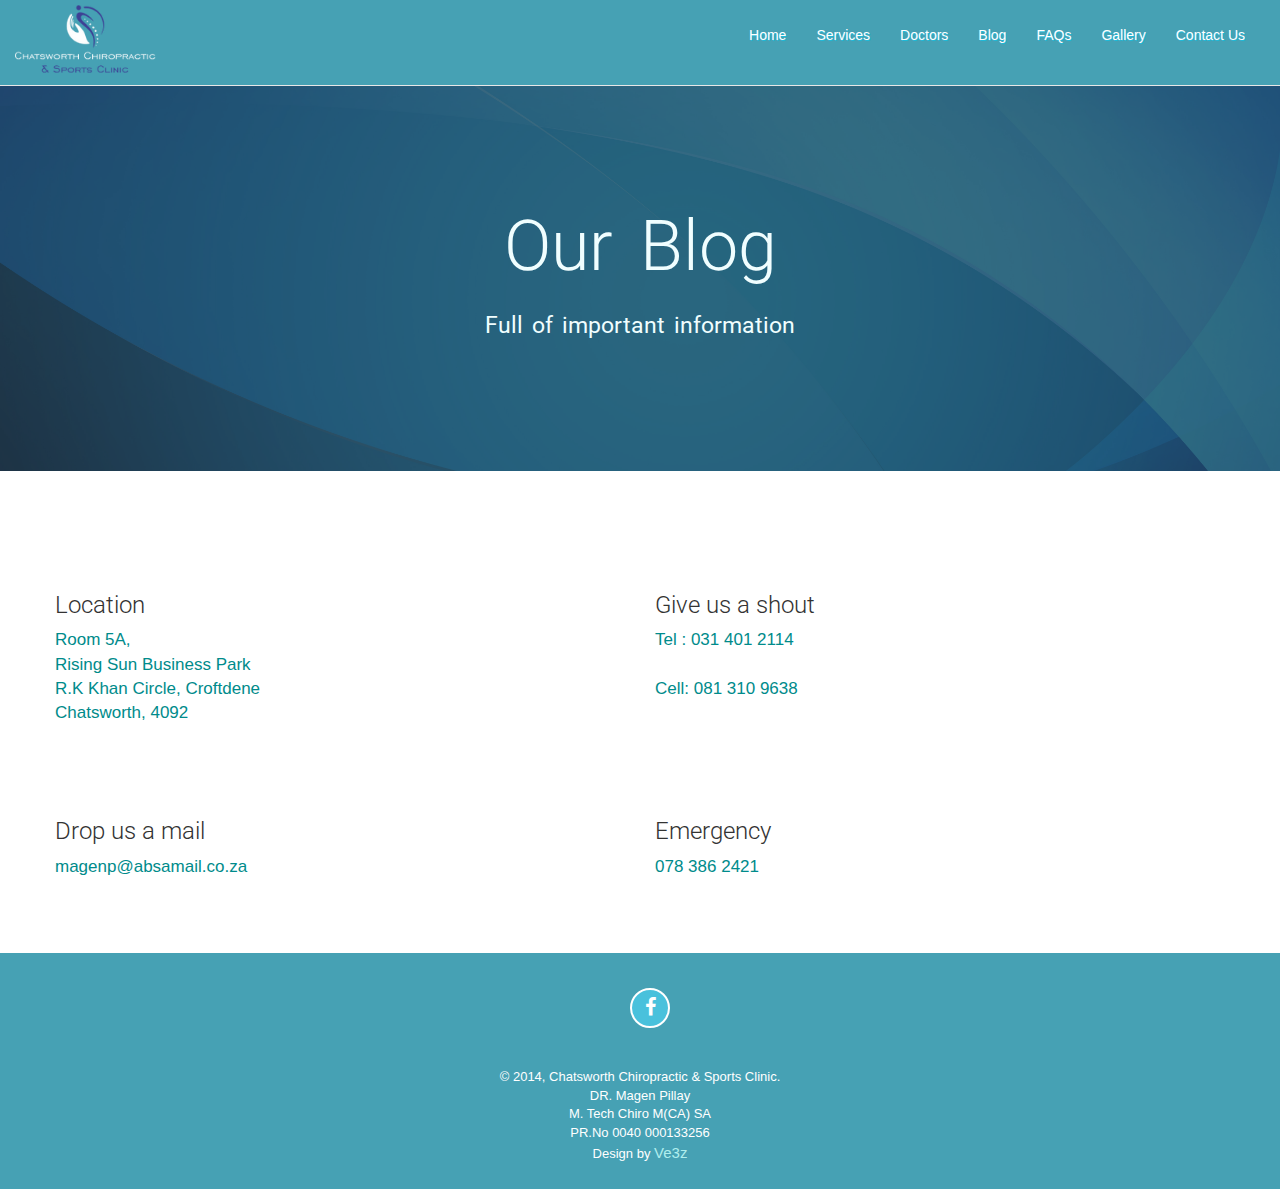
==== commit 26f9699f: "pop" ====
--- a/blog.html
+++ b/blog.html
@@ -37,7 +37,7 @@
 						<span class="icon-bar"></span>
 					</button>
 					<a class="navbar-brand logo" href="#">
-						<span><img src="assets/img/Copy of Untitled (1).png" alt=""></span>
+						<span><img src="assets/img/hopefully final (1).png" alt=""></span>
 					</a>
 				</div>
 
@@ -47,7 +47,7 @@
 						<li><a href="index.html">Home</a></li>
 						<li><a href="services.html">Services</a></li>
 						<li><a href="doctors.html">Doctors</a></li>
-						<li class="active"><a href="#">Blog</a></li>
+						<li class=""><a href="#">Blog</a></li>
 						<li><a href="faq.html">FAQs</a></li>
 						<li><a href="gallery.html">Gallery</a></li>
 						<li><a href="contact.html">Contact Us</a></li>
--- a/assets/css/main.css
+++ b/assets/css/main.css
@@ -38,10 +38,12 @@
 {
     list-style: none;
     display: inline-block;
+    
 }
 li a
 {
     text-decoration: none;
+    
 }
 .form-control, .input-group-addon
 {
@@ -150,6 +152,7 @@
 {
     font-size: 32px;
     color: #fff;
+    margin-bottom: 10px;
 }
 .navbar-nav li 
 {
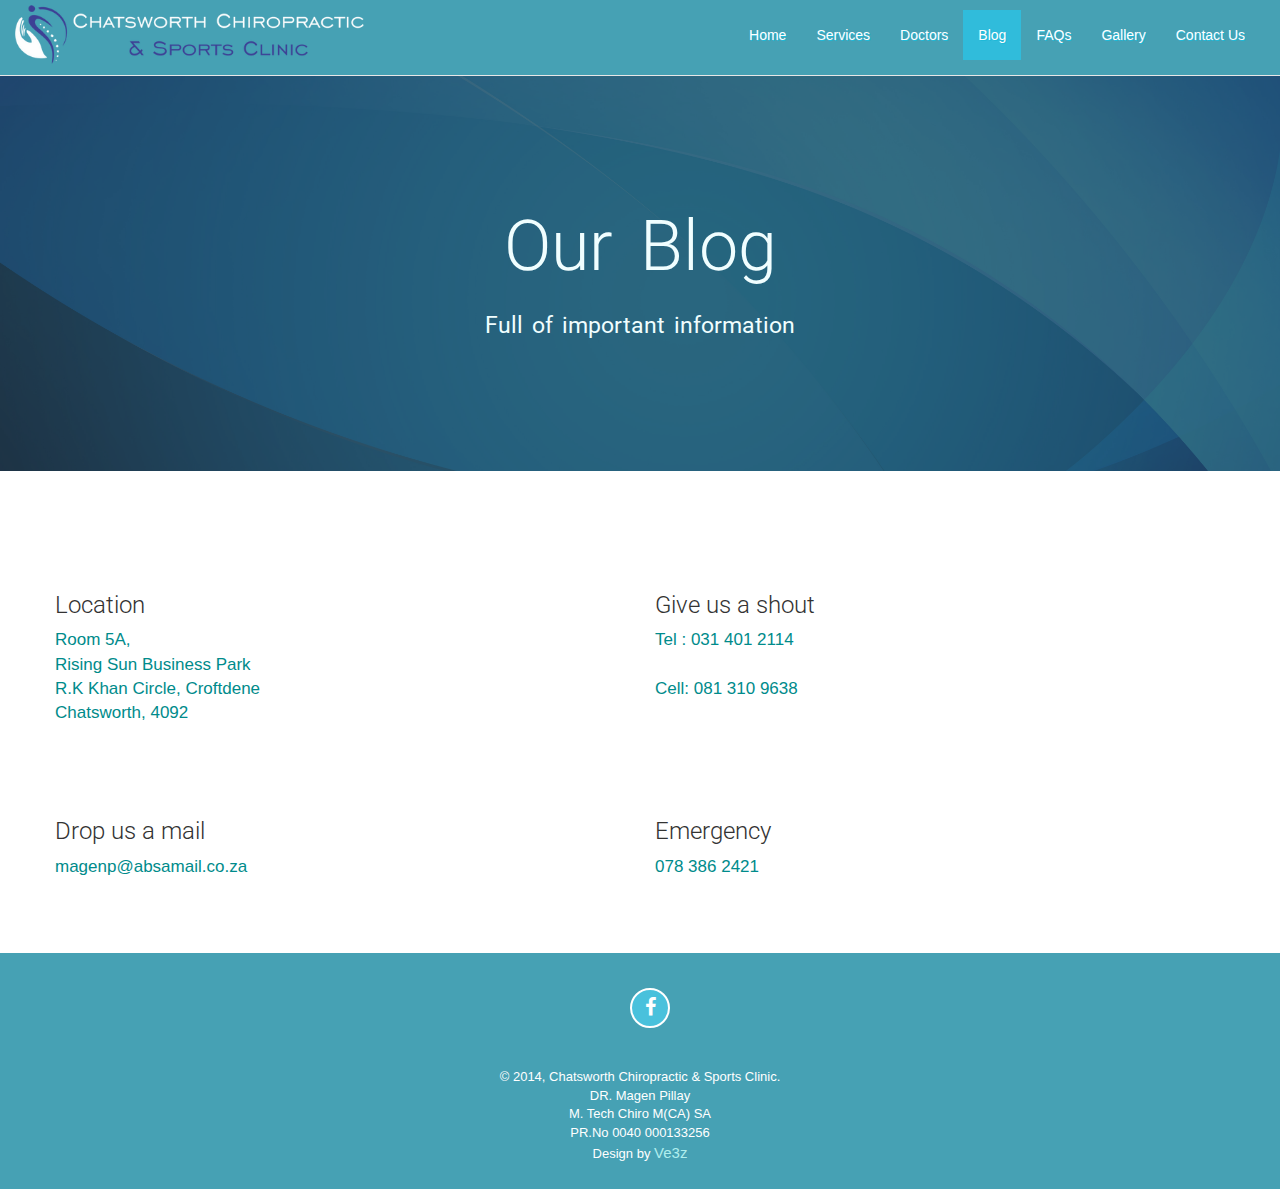
==== commit c1da33e5: "pop" ====
--- a/blog.html
+++ b/blog.html
@@ -37,7 +37,7 @@
 						<span class="icon-bar"></span>
 					</button>
 					<a class="navbar-brand logo" href="#">
-						<span><img src="assets/img/hopefully final (1).png" alt=""></span>
+						<span><img src="assets/img/logo.png" alt=""></span>
 					</a>
 				</div>
 
@@ -47,7 +47,7 @@
 						<li><a href="index.html">Home</a></li>
 						<li><a href="services.html">Services</a></li>
 						<li><a href="doctors.html">Doctors</a></li>
-						<li class=""><a href="#">Blog</a></li>
+						<li class="active"><a href="#">Blog</a></li>
 						<li><a href="faq.html">FAQs</a></li>
 						<li><a href="gallery.html">Gallery</a></li>
 						<li><a href="contact.html">Contact Us</a></li>
--- a/assets/css/main.css
+++ b/assets/css/main.css
@@ -152,7 +152,7 @@
 {
     font-size: 32px;
     color: #fff;
-    margin-bottom: 10px;
+    margin-bottom: 0px;
 }
 .navbar-nav li 
 {
@@ -361,6 +361,7 @@
 {
     margin: 262px 0px;
     width: 50%
+    
 }
 .slider-1
 {
